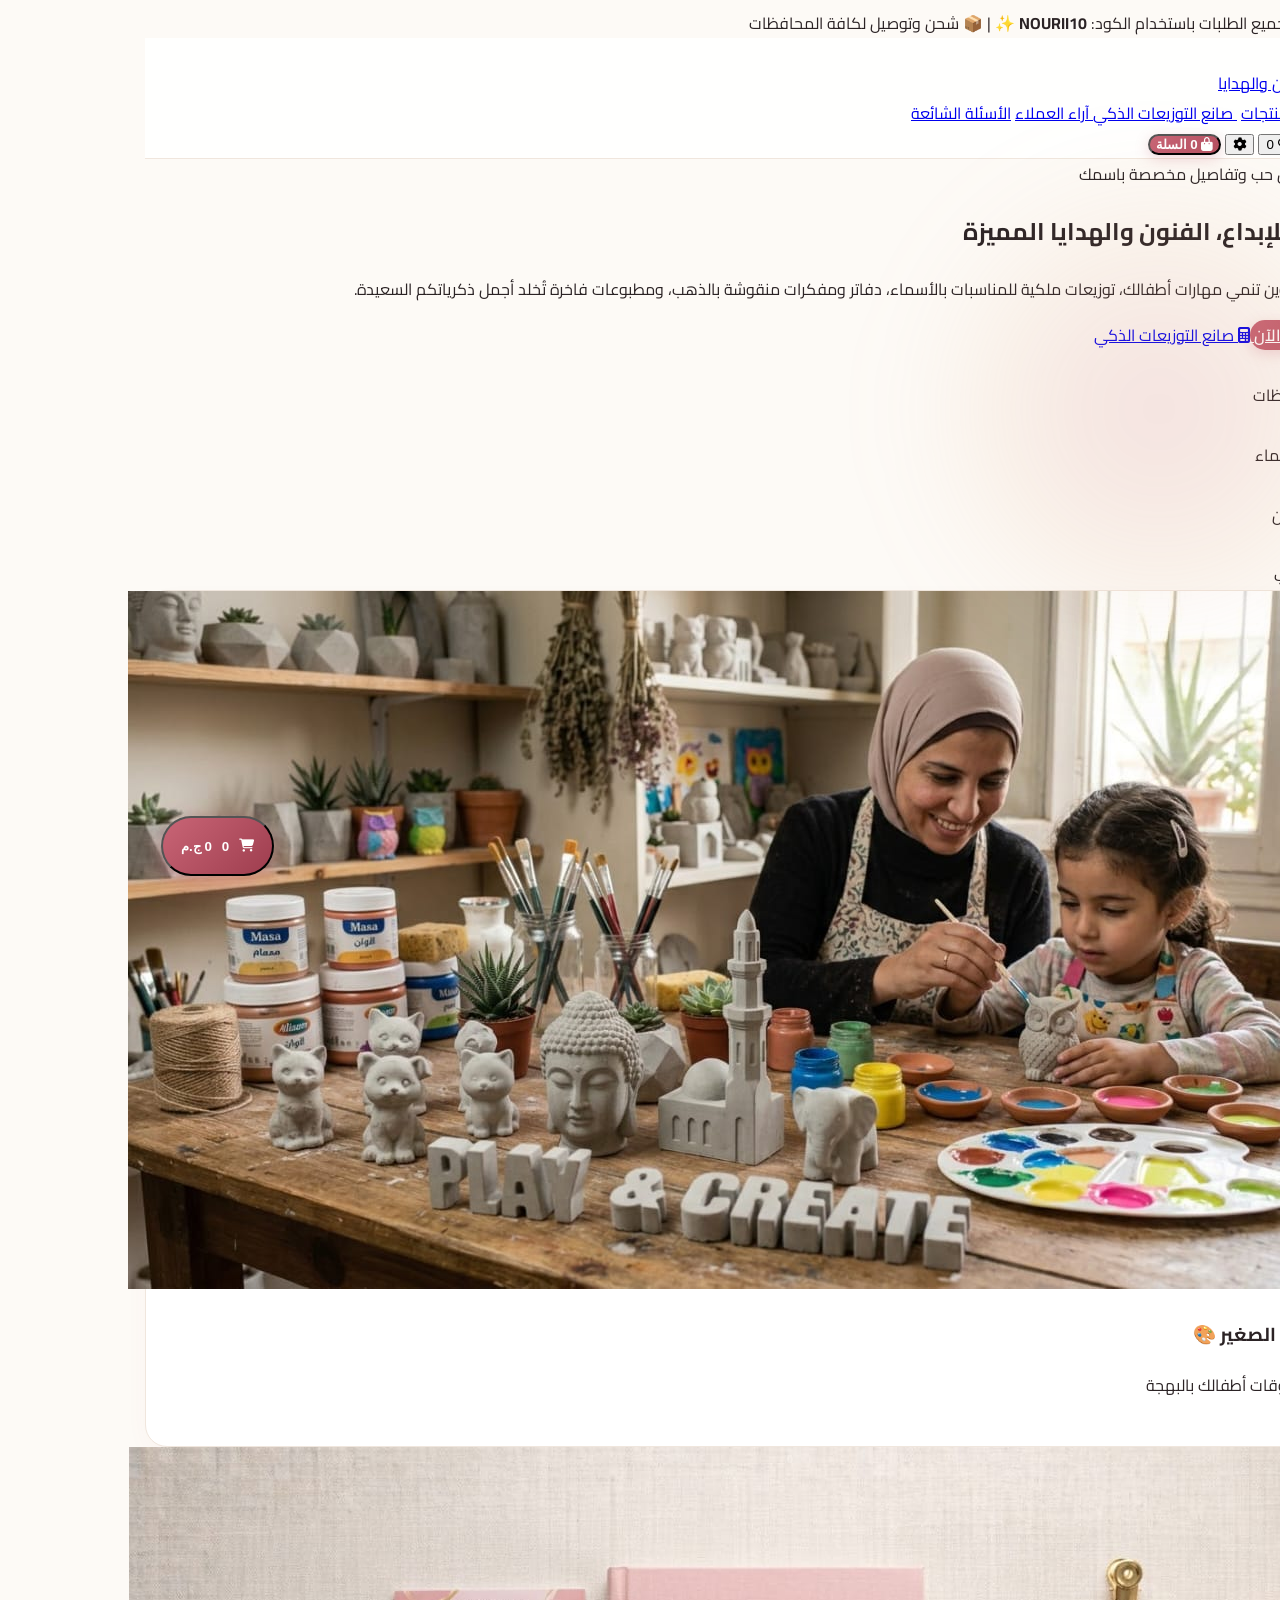
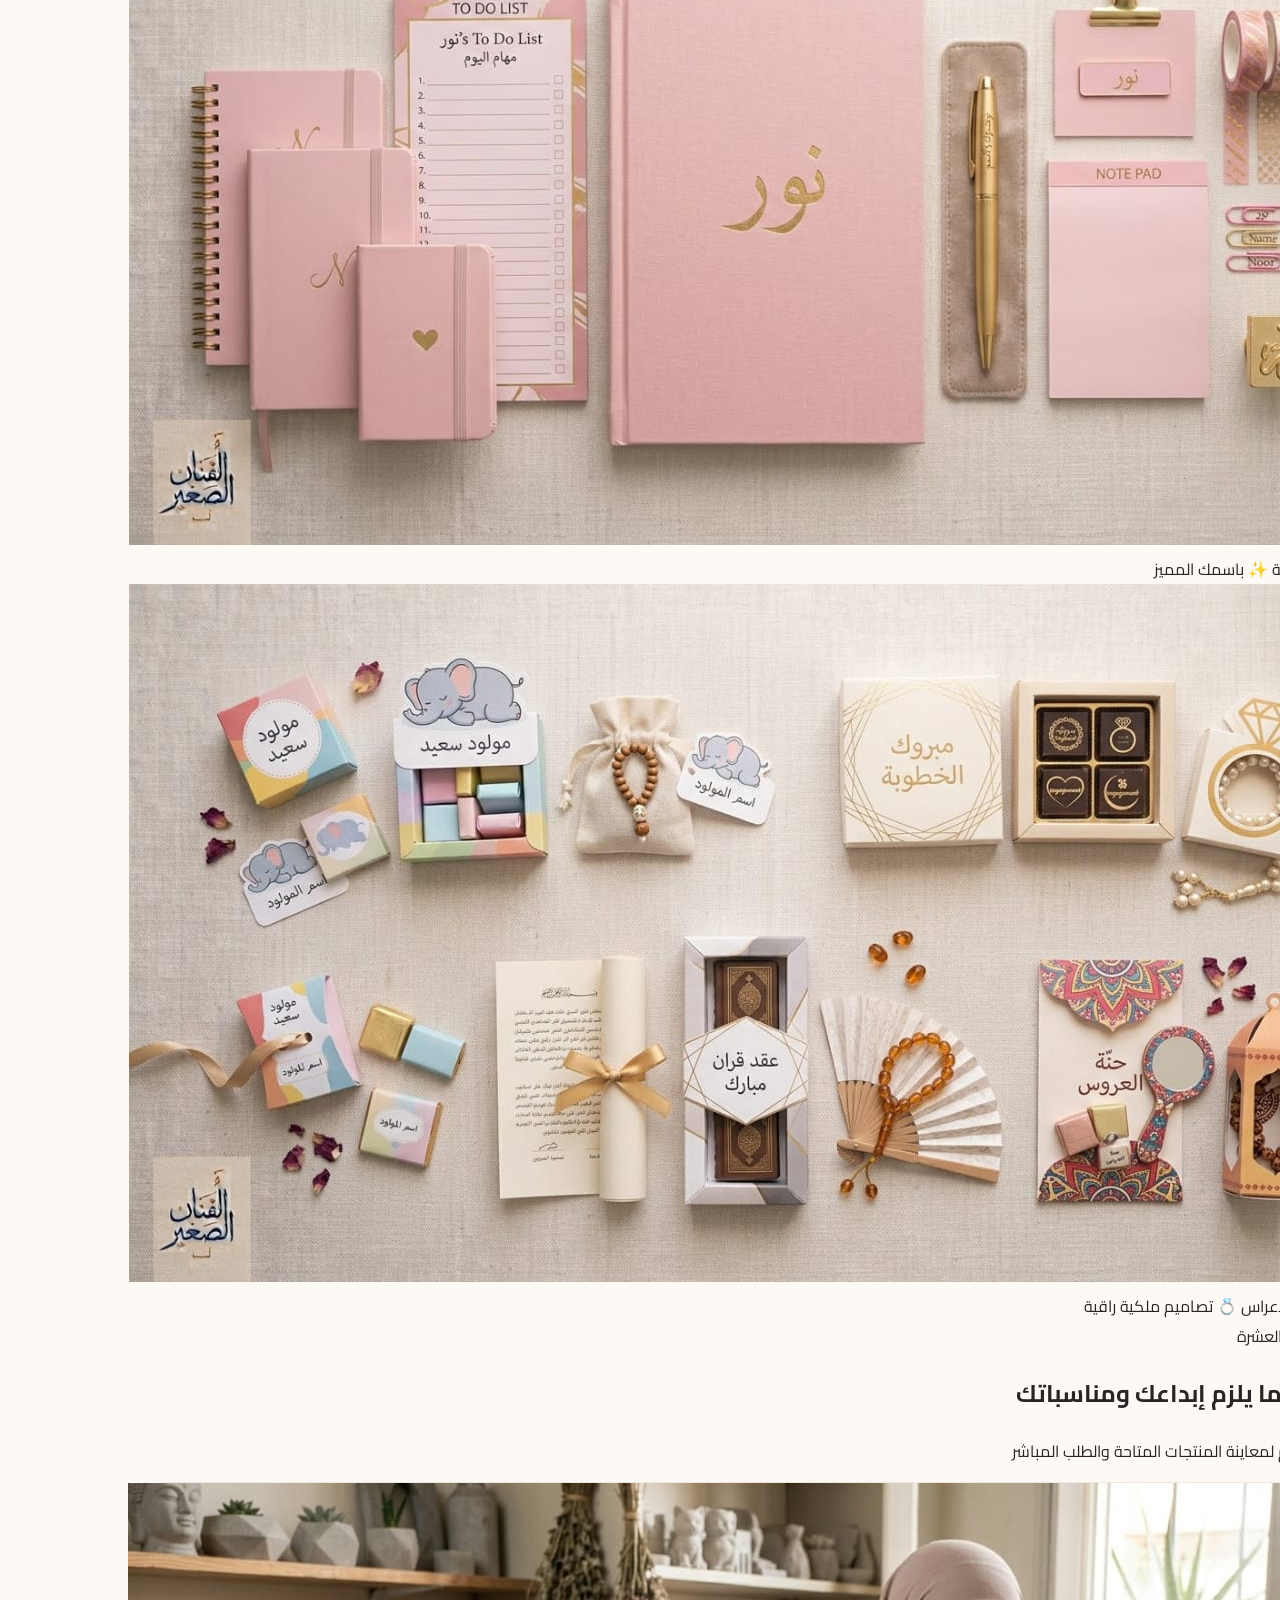
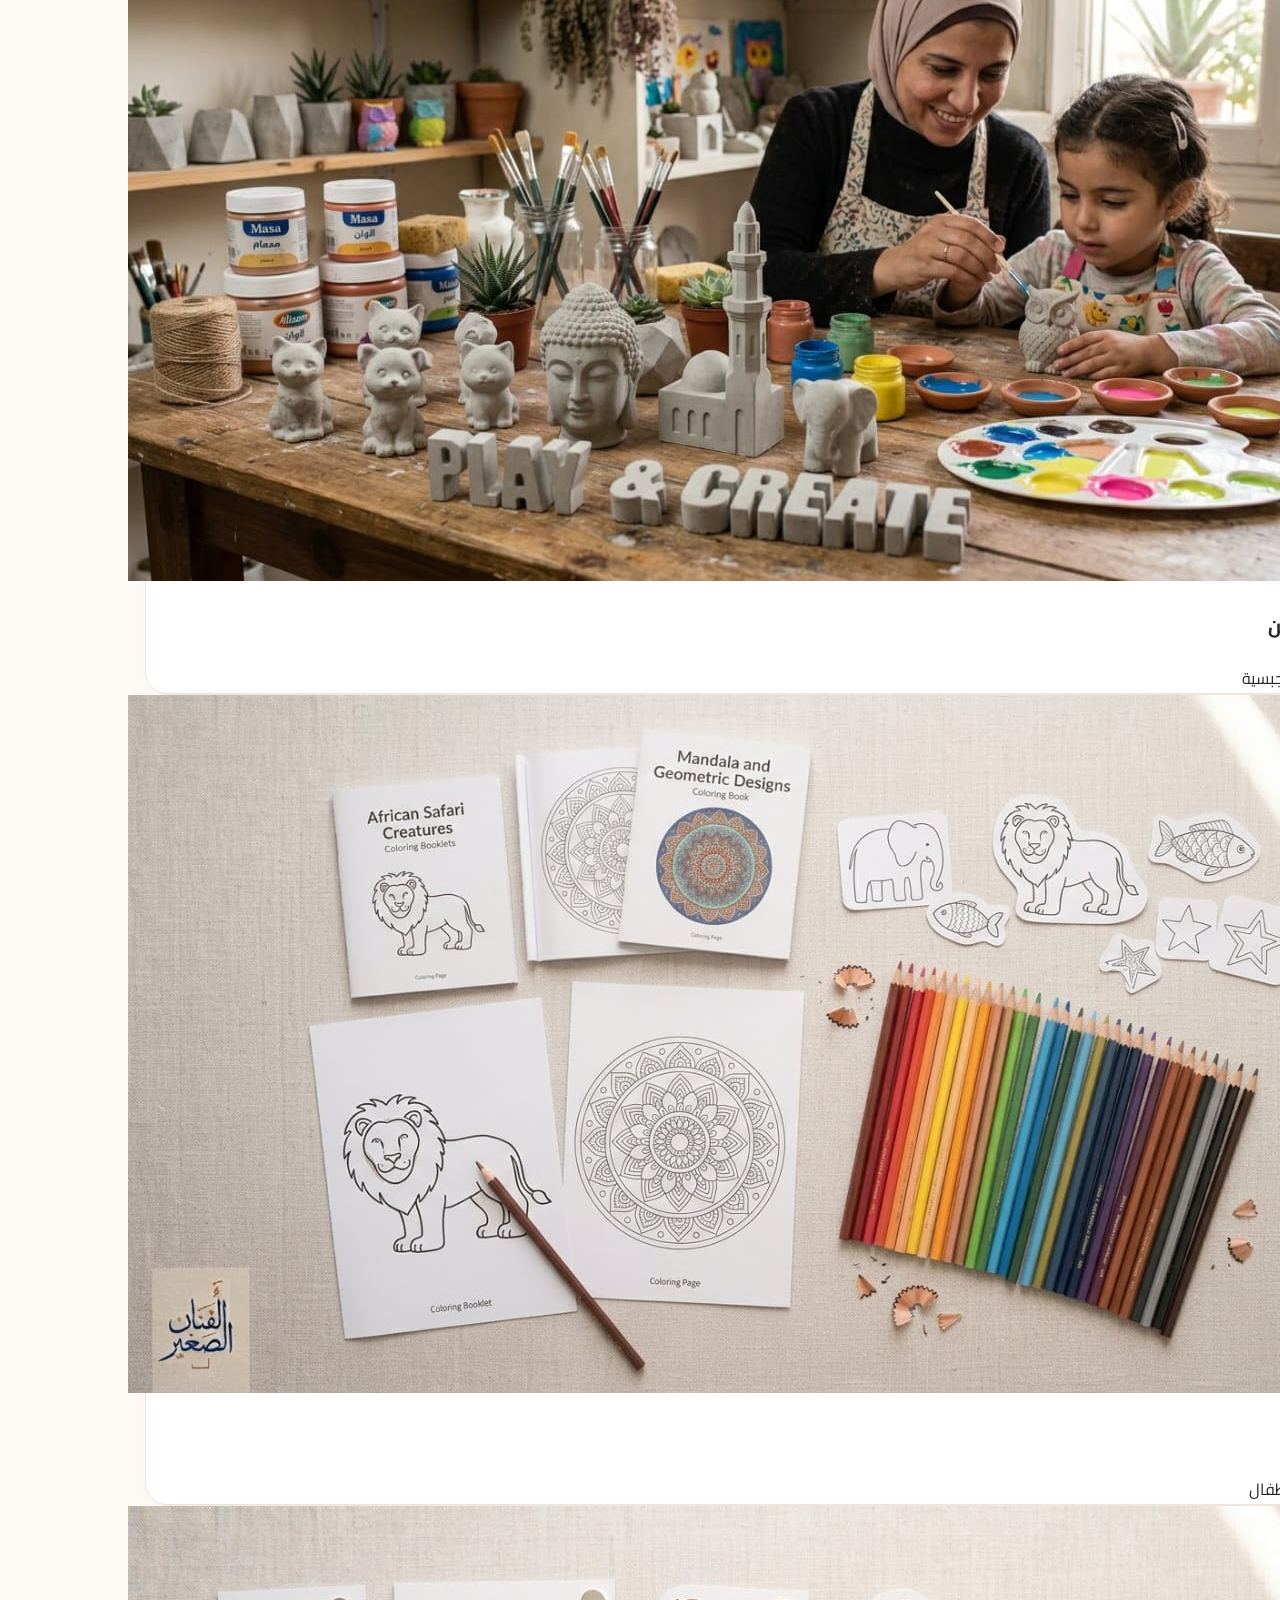
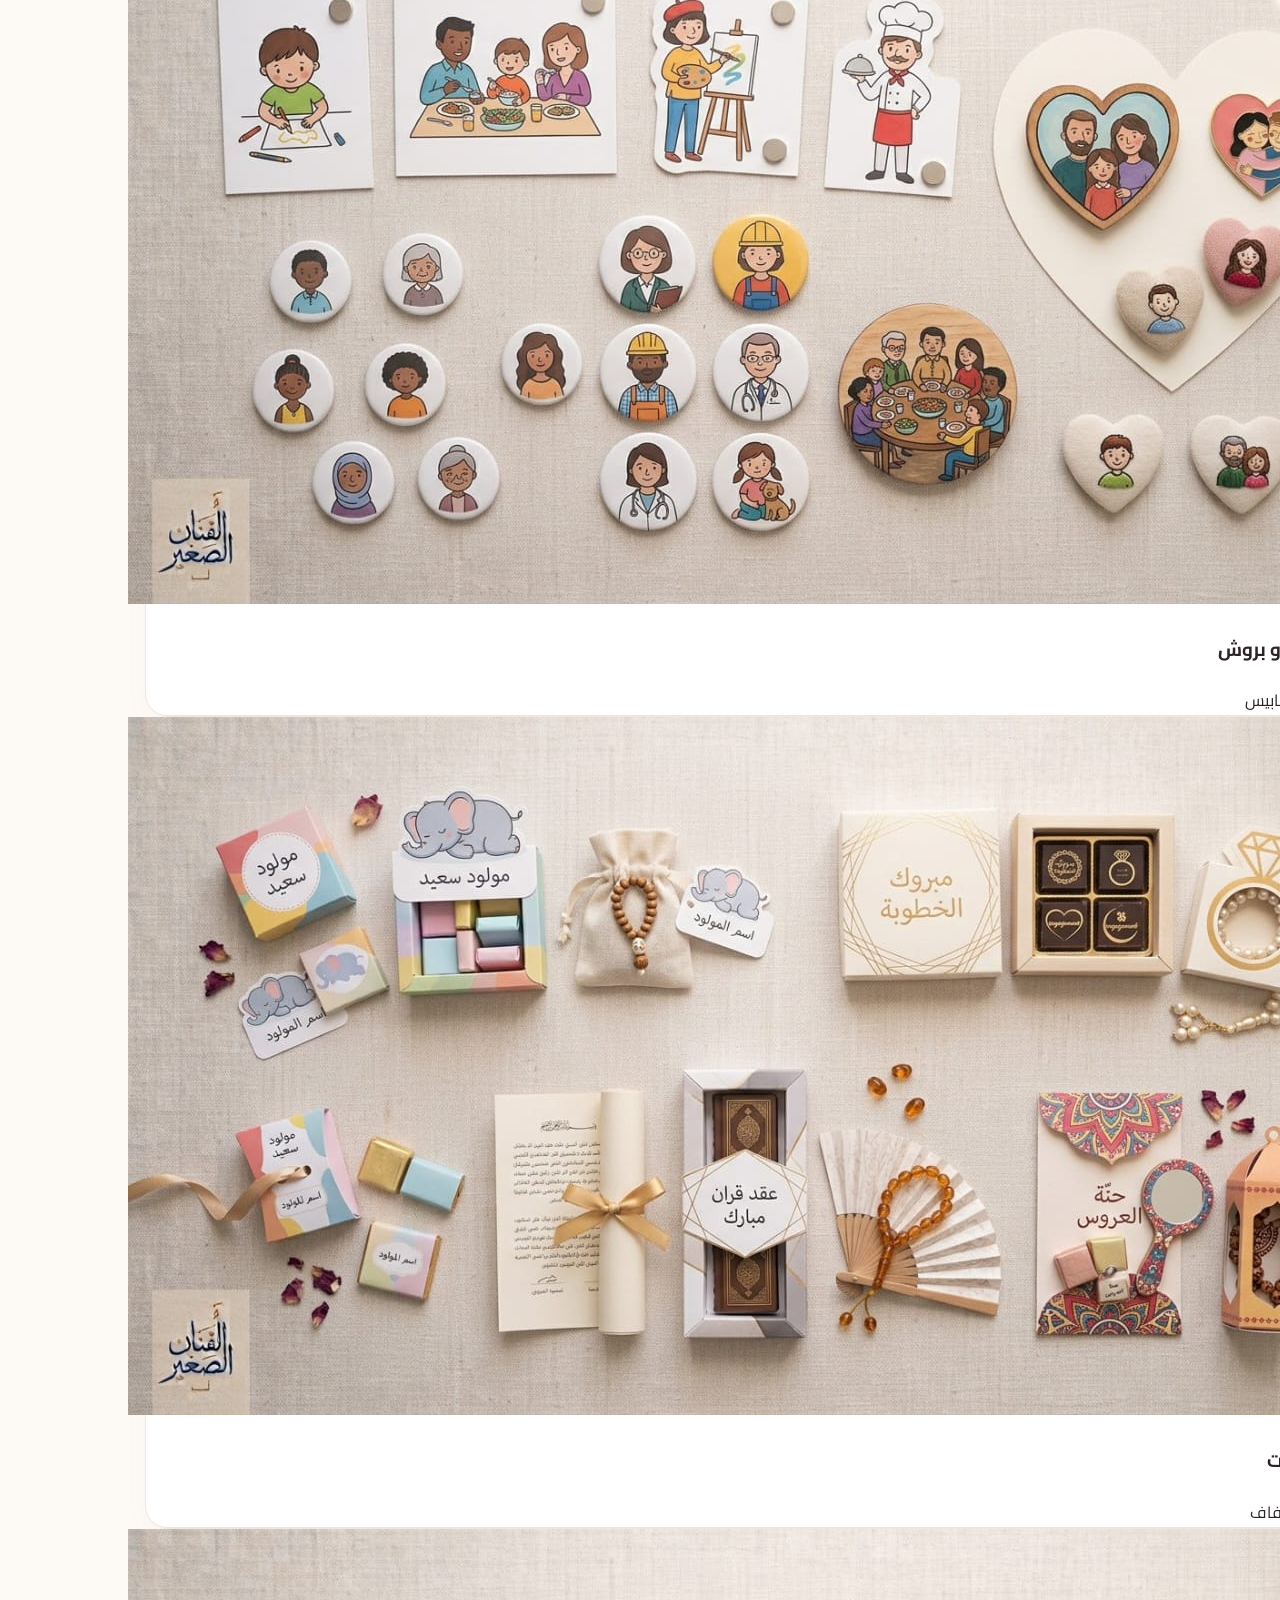
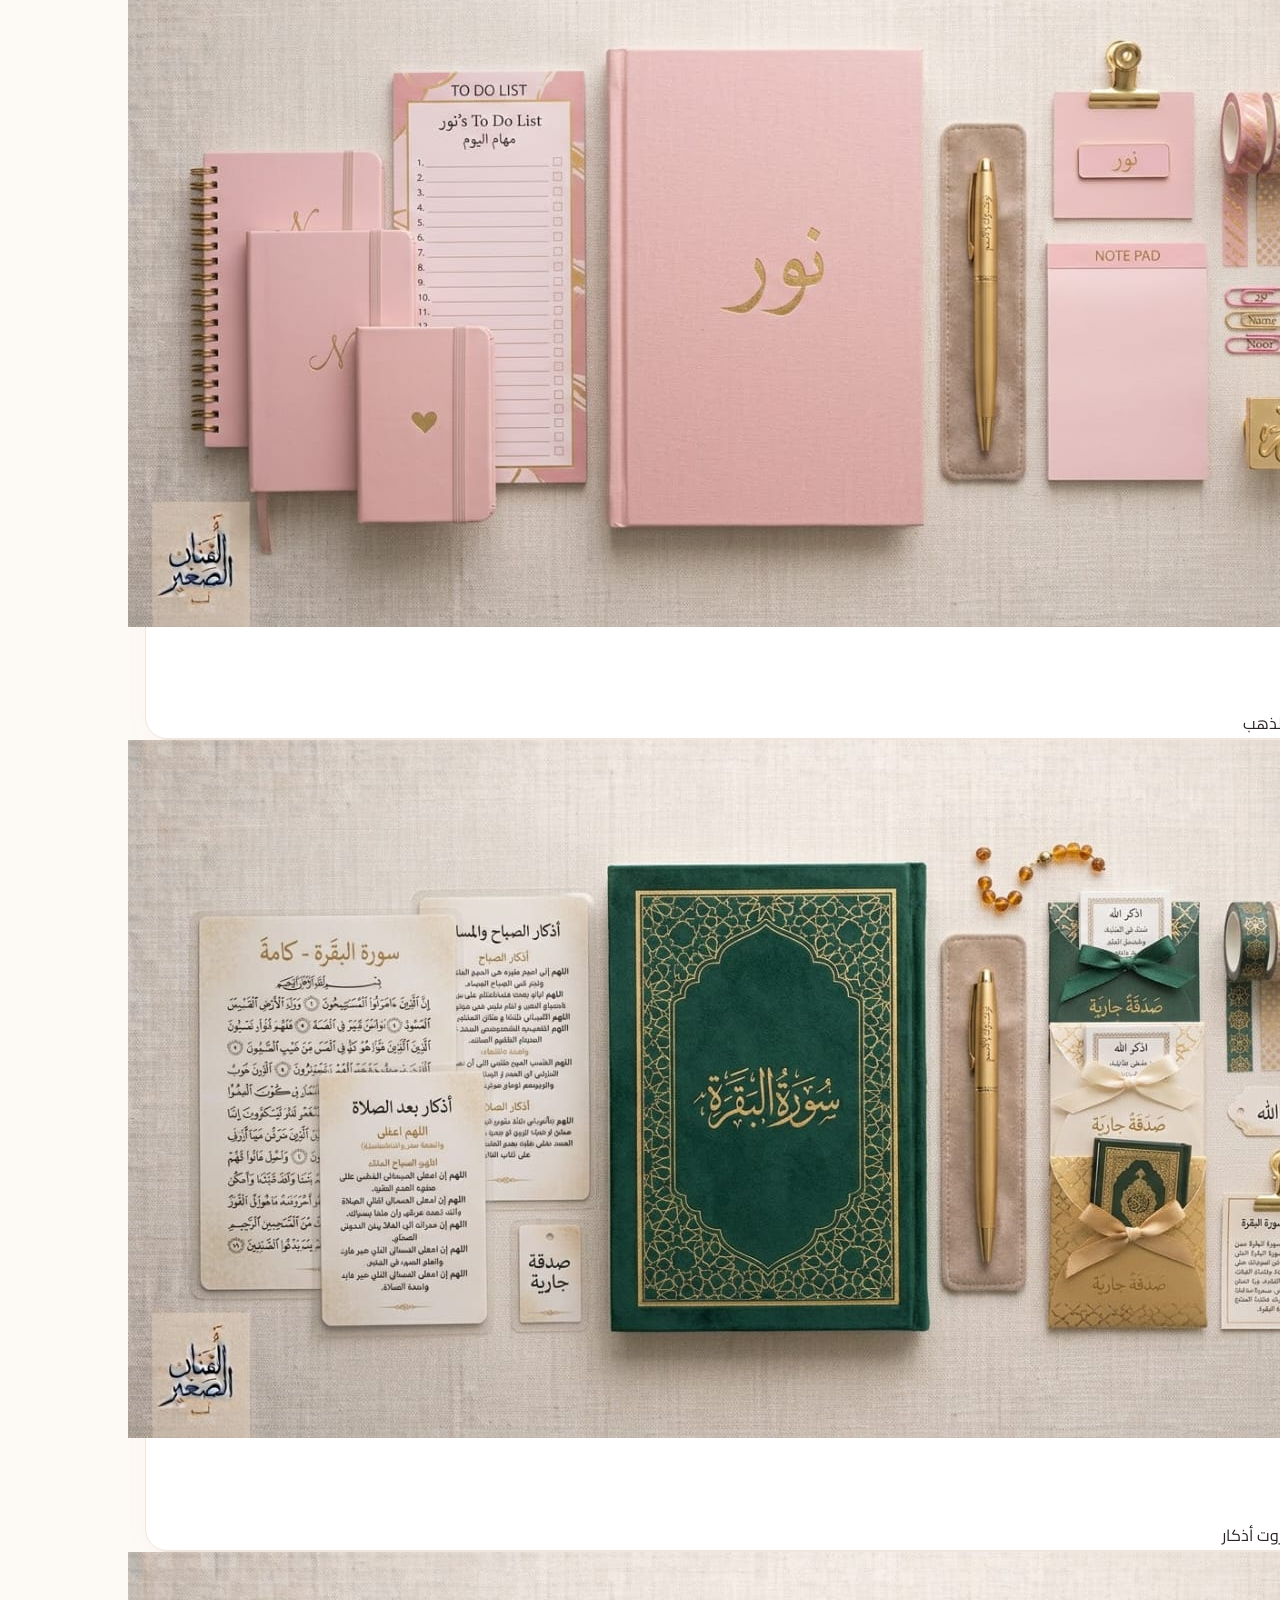
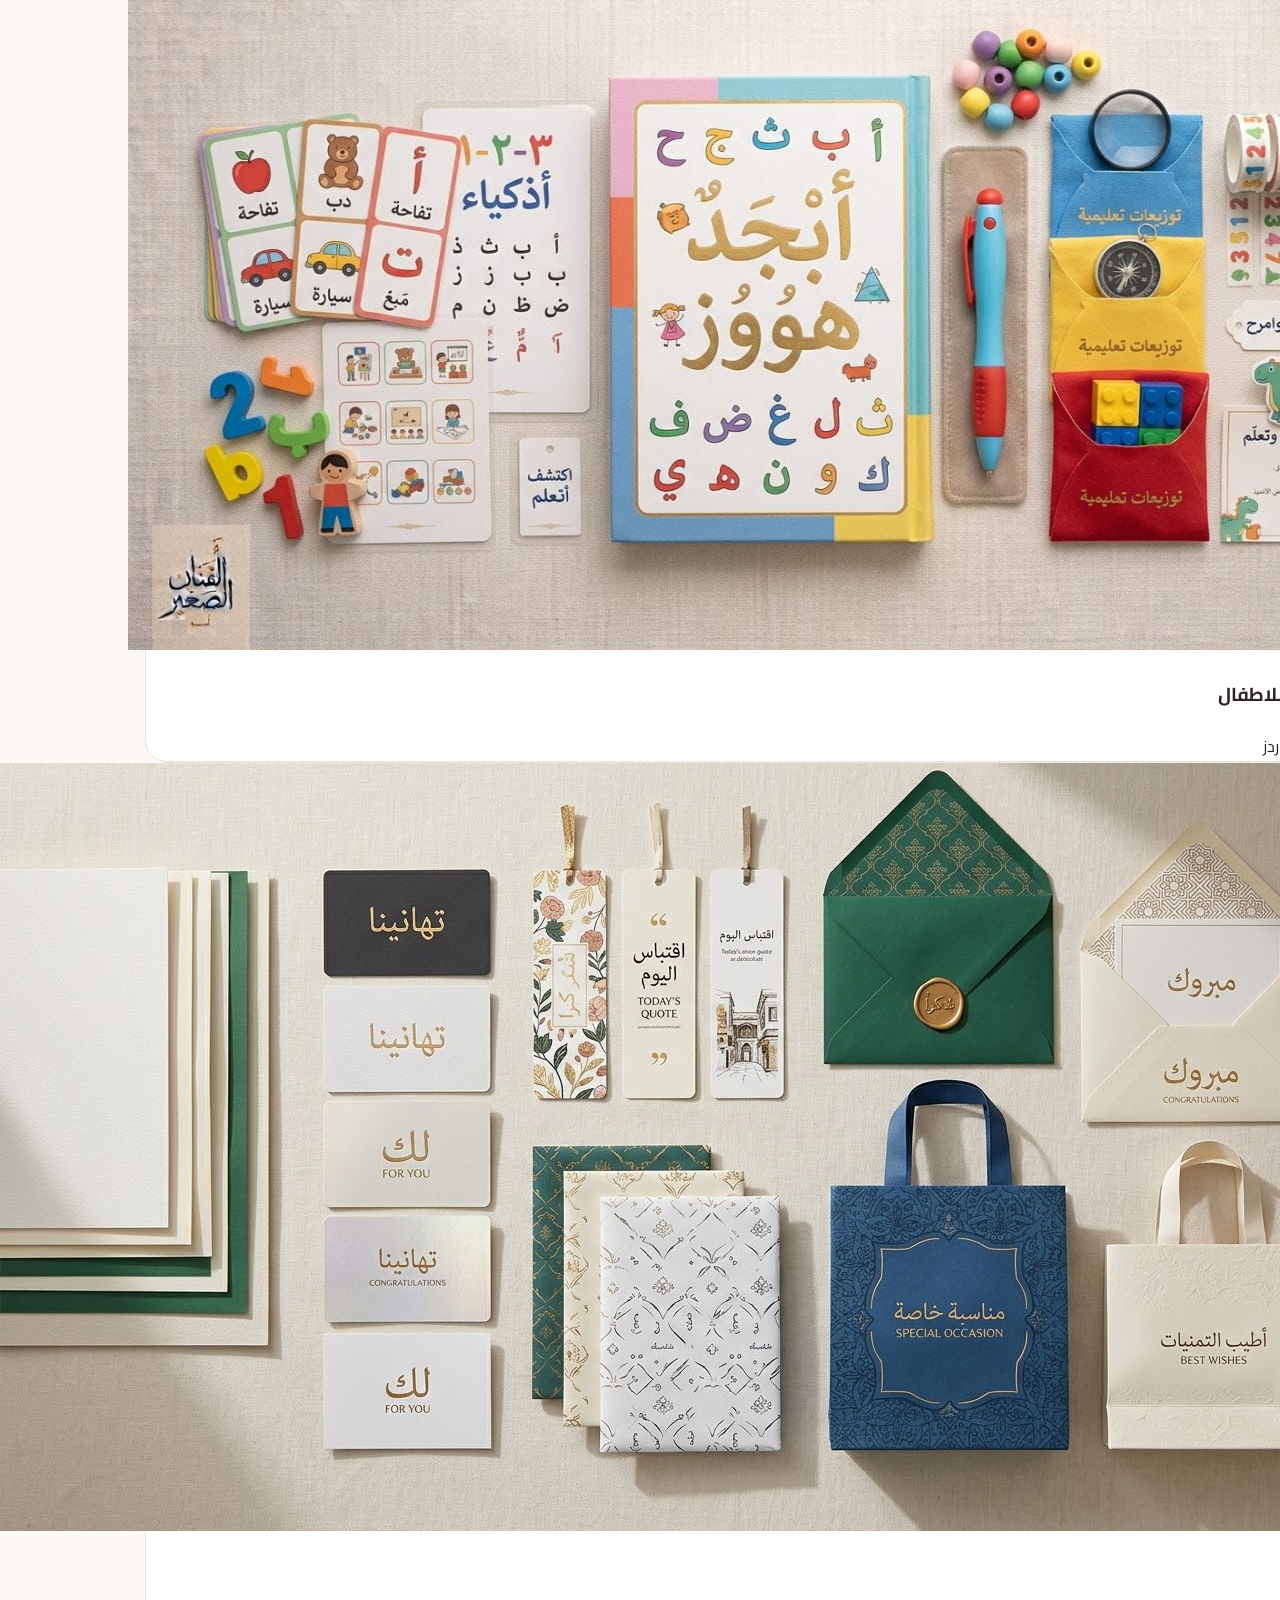
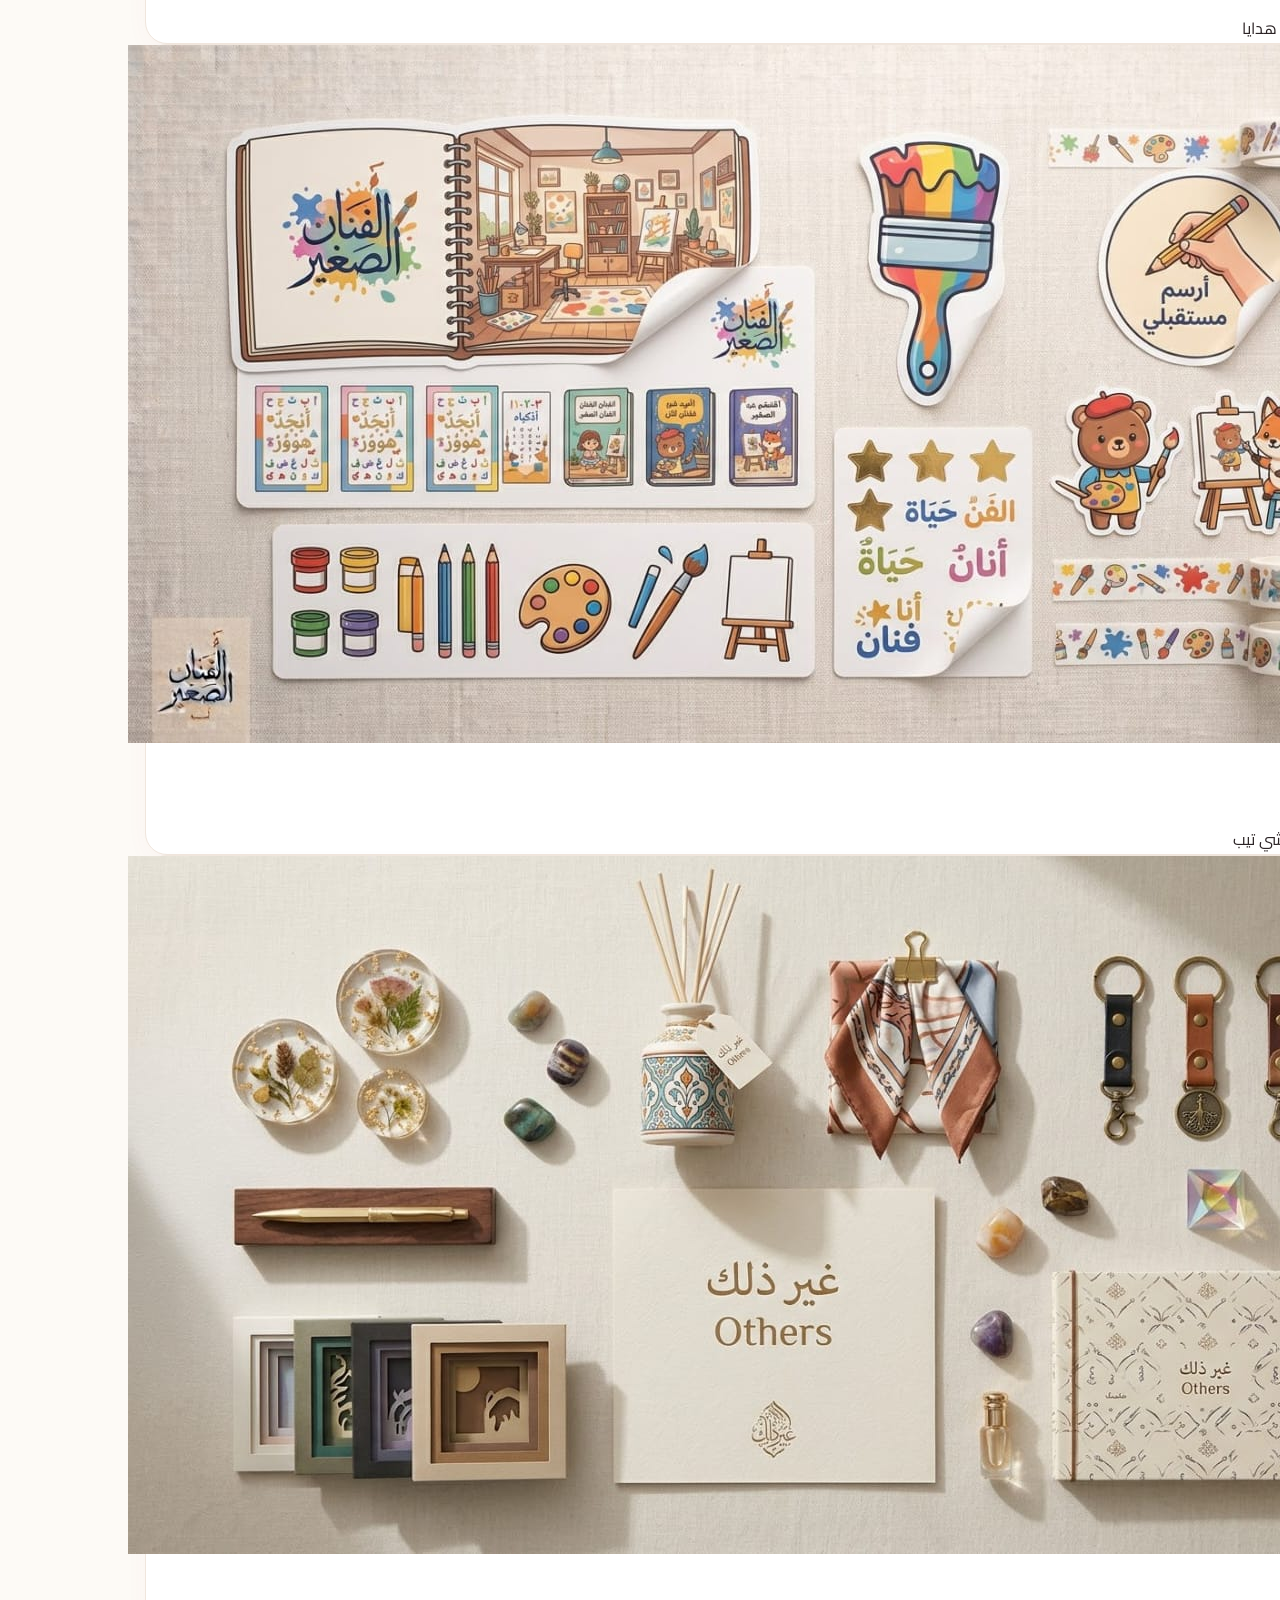
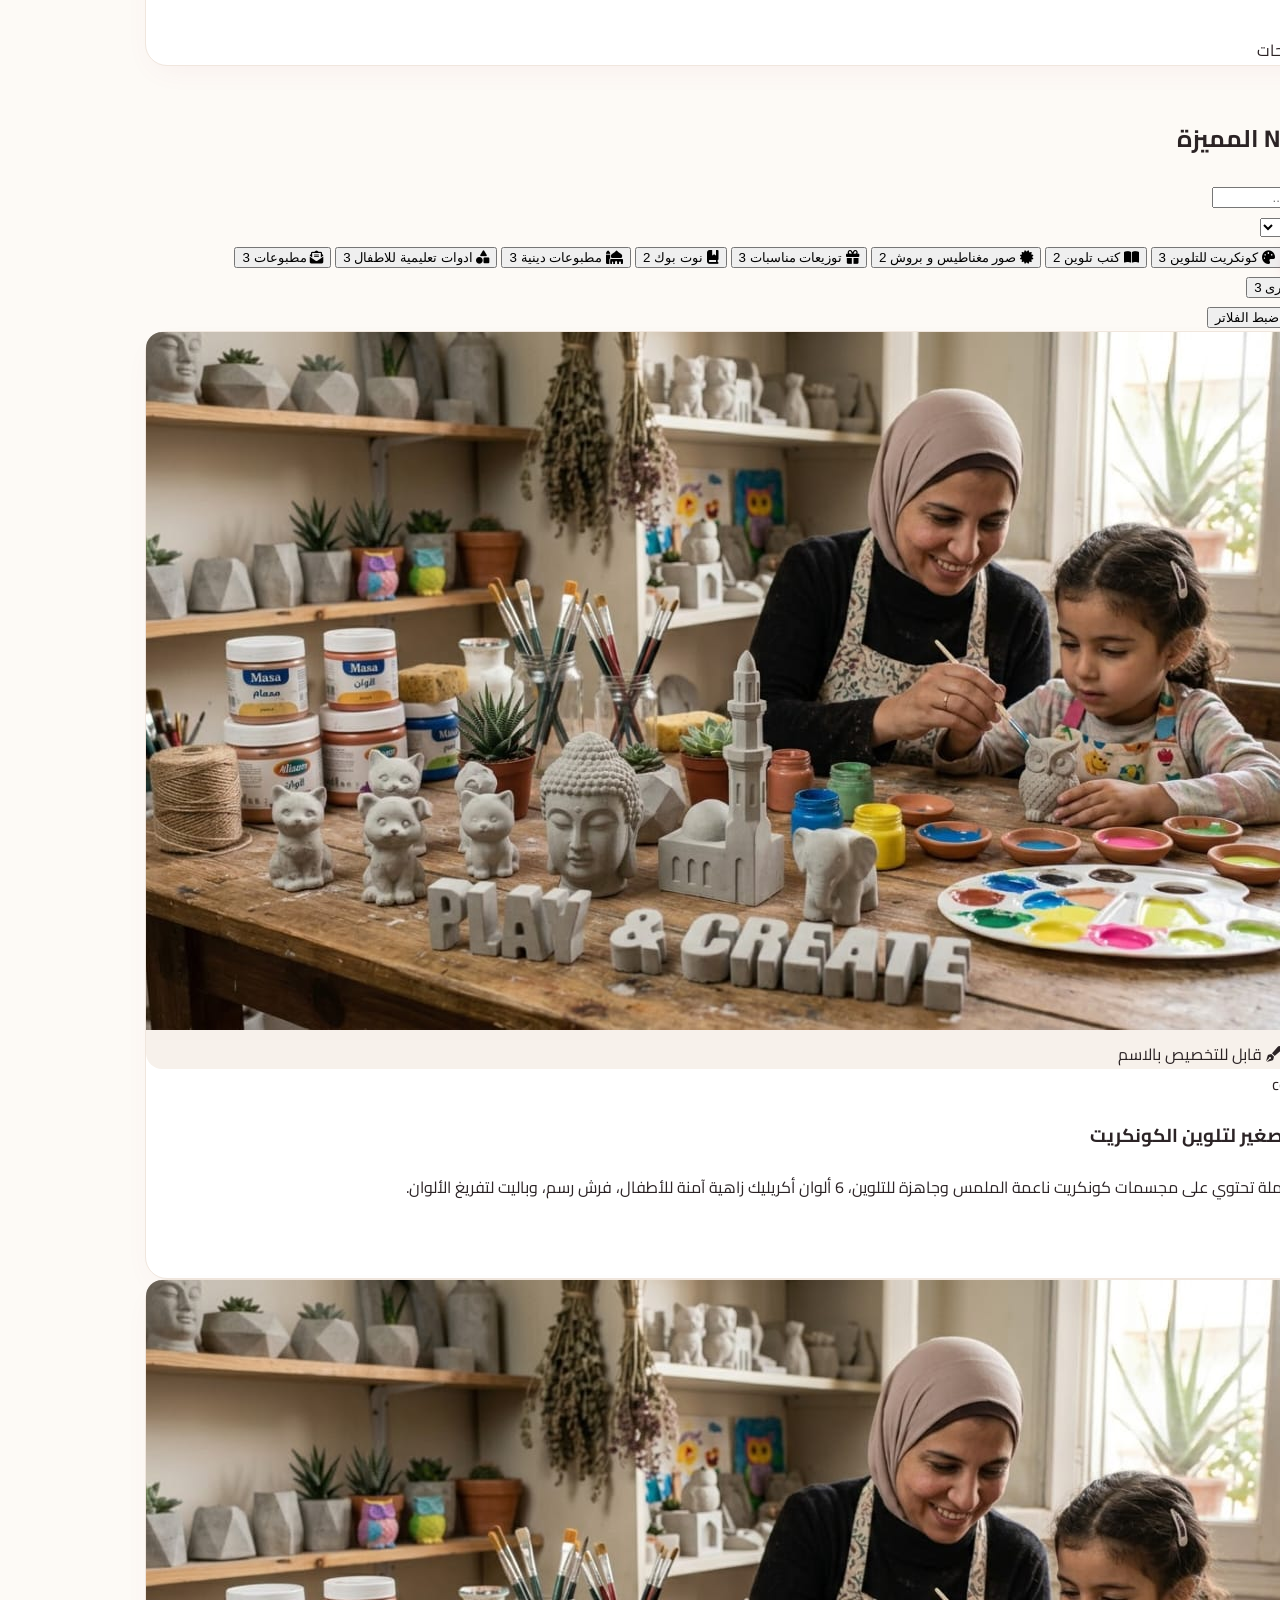
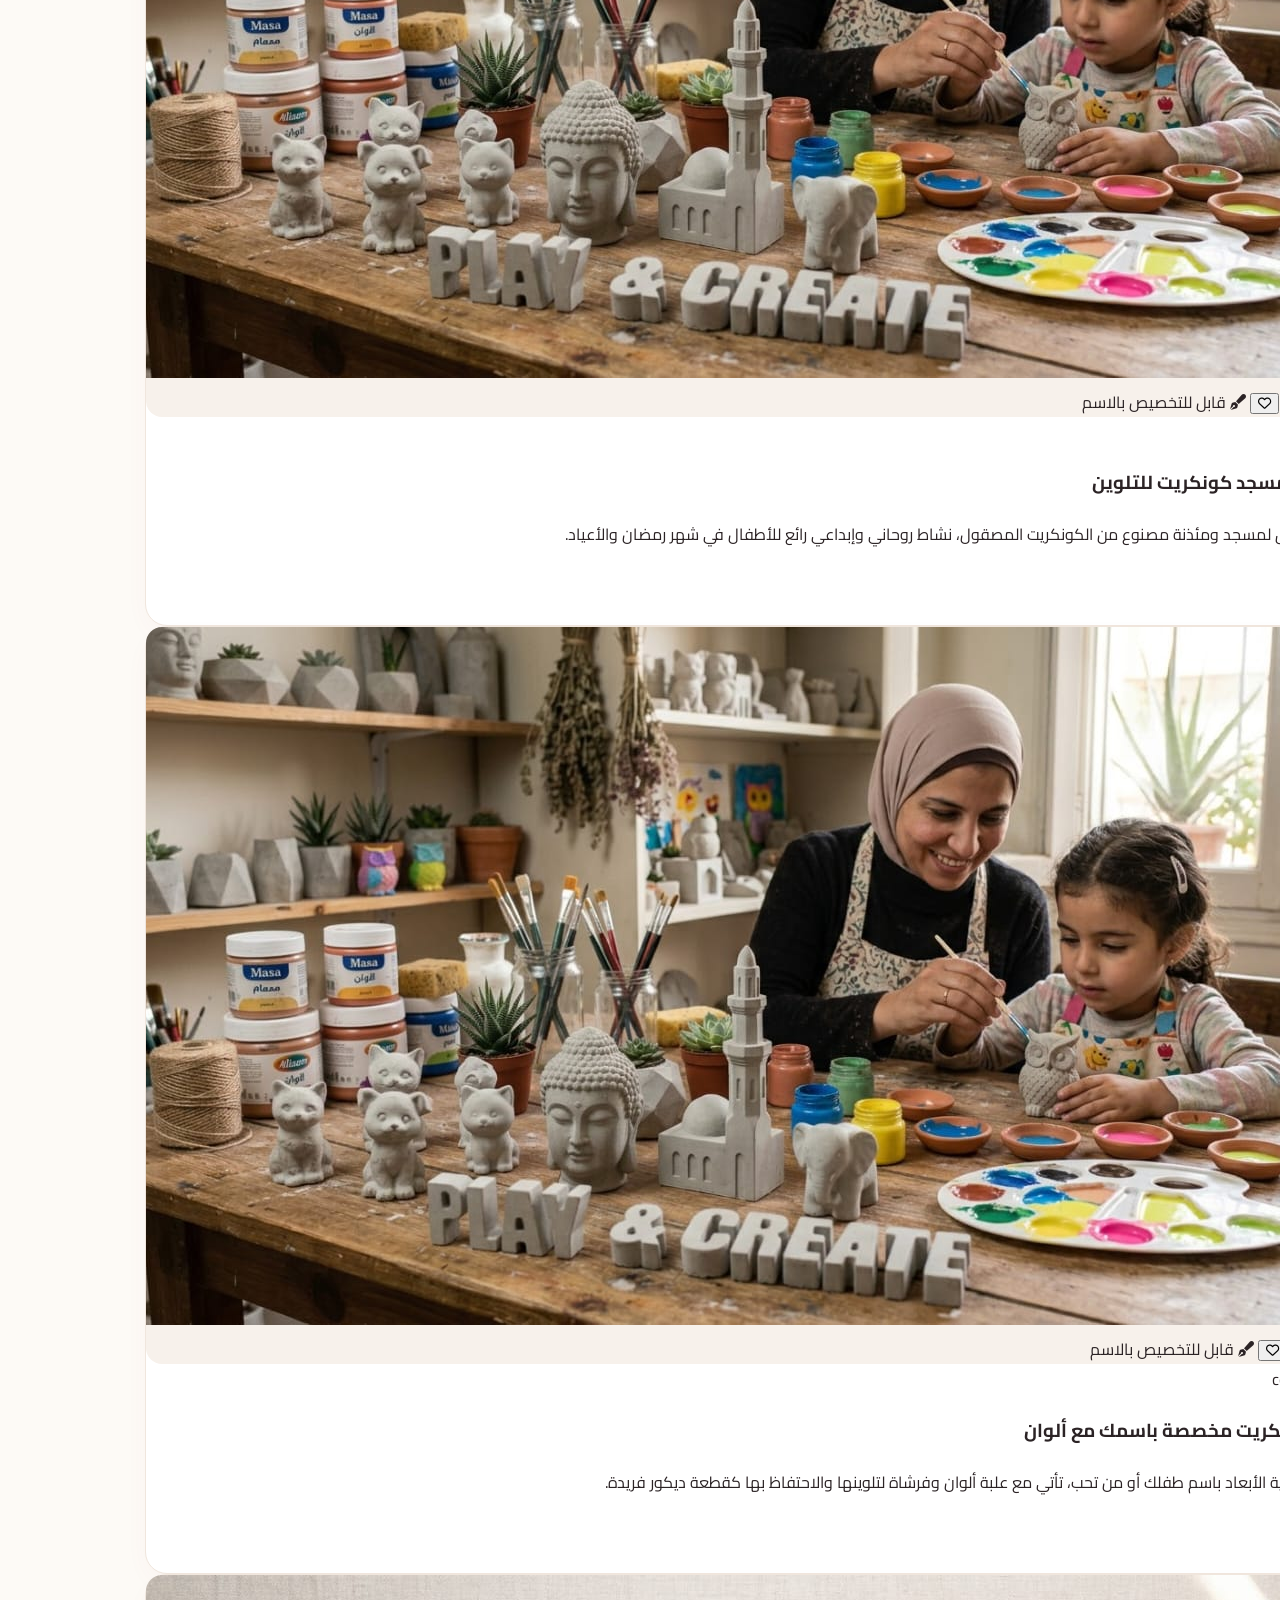
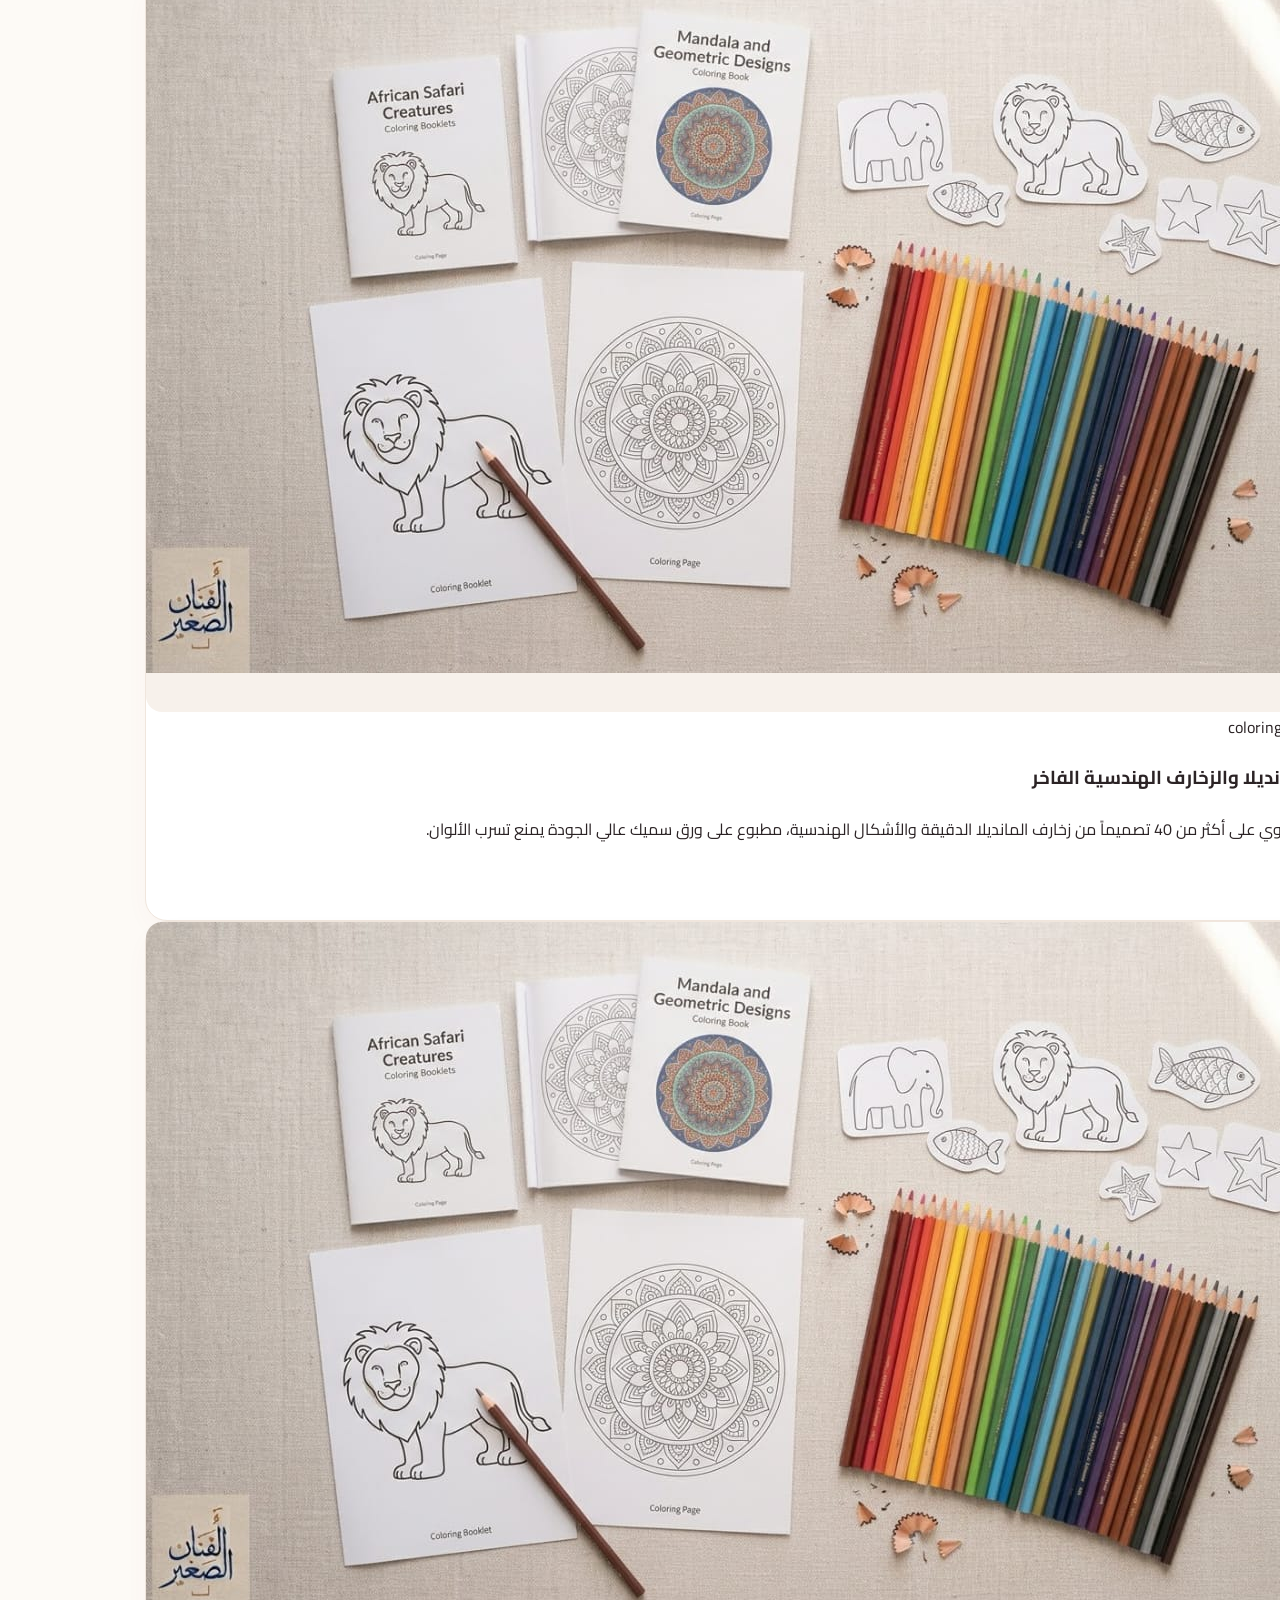
==== index.html @ 1d7c9436 "feat: complete Nourii online store" ====
<!DOCTYPE html>
<html lang="ar" dir="rtl">
<head>
  <meta charset="UTF-8">
  <meta name="viewport" content="width=device-width, initial-scale=1.0">
  <title>Nourii | متجر نوري للمنتجات اليدوية والتوزيعات والكونكريت</title>
  
  <!-- Meta SEO -->
  <meta name="description" content="متجر Nourii (نوري) - وجهتكم الأولى للأعمال الفنية اليدوية، كونكريت للتلوين، كتب تلوين، توزيعات مناسبات، نوت بوك، ومطبوعات تعليمية ودينية فاخرة.">
  <meta name="keywords" content="Nourii, نوري, كونكريت للتلوين, كتب تلوين, توزيعات مناسبات, نوت بوك, مطبوعات دينية, ادوات تعليمية للاطفال, استيكرز, هاند ميد">

  <!-- Tailwind CSS CDN -->
  <script src="https://cdn.tailwindcss.com"></script>
  <script>
    tailwind.config = {
      darkMode: ['class', '[data-theme="dark"]'],
      theme: {
        extend: {
          colors: {
            brand: {
              50: '#fdf3f4',
              100: '#fbe7ea',
              200: '#f6d3d8',
              300: '#eeb2bc',
              400: '#e18796',
              500: '#c96576',
              600: '#b44f60',
              700: '#973c4c',
              800: '#7f3542',
              900: '#6d303b',
            },
            sand: {
              50: '#faf7f3',
              100: '#f5efe6',
              200: '#ebdece',
              300: '#dec7b0',
              400: '#cfa88e',
              500: '#b8896d',
            }
          }
        }
      }
    }
  </script>

  <!-- Font Awesome 6 -->
  <link rel="stylesheet" href="https://cdnjs.cloudflare.com/ajax/libs/font-awesome/6.5.1/css/all.min.css">

  <!-- Custom CSS -->
  <link rel="stylesheet" href="styles.css">
</head>
<body class="bg-[#fdfaf6] dark:bg-[#181516] text-[#2b2325] dark:text-[#f7f2f3] transition-colors duration-300">

  <!-- ================= TOP NOTIFICATION BAR ================= -->
  <div class="bg-gradient-to-r from-pink-600 via-rose-500 to-amber-600 text-white text-xs py-2 px-4 text-center font-medium flex items-center justify-center gap-3">
    <span>✨ خصم 10% على جميع الطلبات باستخدام الكود: <strong class="bg-white/20 px-2 py-0.5 rounded tracking-wider">NOURII10</strong> ✨</span>
    <span class="hidden md:inline">|</span>
    <span class="hidden md:inline">📦 شحن وتوصيل لكافة المحافظات</span>
  </div>

  <!-- ================= NAVIGATION HEADER ================= -->
  <header class="sticky top-0 z-40 glass-header">
    <div class="max-w-7xl mx-auto px-4 sm:px-6 lg:px-8 h-20 flex items-center justify-between gap-4">
      
      <!-- Brand Logo -->
      <a href="#" class="flex items-center gap-3 group">
        <div class="w-12 h-12 rounded-2xl bg-gradient-to-tr from-brand-600 to-amber-500 flex items-center justify-center text-white shadow-md shadow-brand-500/20 group-hover:scale-105 transition-transform">
          <span class="font-black text-2xl tracking-tighter">N</span>
        </div>
        <div>
          <span class="text-2xl font-black tracking-tight text-brand-600 dark:text-brand-400 block leading-tight font-serif">Nourii</span>
          <span class="text-[11px] font-bold text-stone-500 dark:text-stone-400 block tracking-wider">نوري • للفنون والهدايا</span>
        </div>
      </a>

      <!-- Desktop Nav Links -->
      <nav class="hidden lg:flex items-center gap-7 text-sm font-bold text-stone-700 dark:text-stone-300">
        <a href="#hero" class="hover:text-brand-600 dark:hover:text-brand-400 transition-colors">الرئيسية</a>
        <a href="#categories-showcase" class="hover:text-brand-600 dark:hover:text-brand-400 transition-colors">الأقسام</a>
        <a href="#catalog-section" class="hover:text-brand-600 dark:hover:text-brand-400 transition-colors">المنتجات</a>
        <a href="#giveaways-estimator" class="hover:text-brand-600 dark:hover:text-brand-400 transition-colors flex items-center gap-1 text-amber-600 dark:text-amber-400">
          <i class="fa-solid fa-sparkles text-xs"></i>
          <span>صانع التوزيعات الذكي</span>
        </a>
        <a href="#reviews-section" class="hover:text-brand-600 dark:hover:text-brand-400 transition-colors">آراء العملاء</a>
        <a href="#faqs-section" class="hover:text-brand-600 dark:hover:text-brand-400 transition-colors">الأسئلة الشائعة</a>
      </nav>

      <!-- Action Buttons -->
      <div class="flex items-center gap-2 sm:gap-3">
        <!-- Language Switcher -->
        <button onclick="toggleLanguage()" class="p-2 sm:px-3 sm:py-2 rounded-xl border border-stone-200 dark:border-stone-700 hover:bg-stone-100 dark:hover:bg-stone-800 text-xs font-bold transition-all flex items-center gap-1.5" title="تبديل اللغة">
          <i class="fa-solid fa-globe text-stone-500"></i>
          <span id="lang-toggle-text" class="hidden sm:inline">English</span>
        </button>

        <!-- Theme Toggle -->
        <button onclick="toggleTheme()" class="w-10 h-10 rounded-xl border border-stone-200 dark:border-stone-700 hover:bg-stone-100 dark:hover:bg-stone-800 flex items-center justify-center transition-all" title="تغيير المظهر">
          <i id="theme-toggle-icon" class="fa-solid fa-moon text-stone-600 dark:text-stone-300"></i>
        </button>

        <!-- Wishlist Button -->
        <button onclick="toggleFavoritesView()" class="relative w-10 h-10 rounded-xl border border-stone-200 dark:border-stone-700 hover:bg-stone-100 dark:hover:bg-stone-800 flex items-center justify-center transition-all text-stone-600 dark:text-stone-300" title="المفضلة">
          <i class="fa-regular fa-heart"></i>
          <span id="fav-count-badge" class="absolute -top-1.5 -right-1.5 bg-red-500 text-white text-[10px] font-bold w-5 h-5 rounded-full flex items-center justify-center hidden">0</span>
        </button>

        <!-- Store Settings (Edit WhatsApp number etc.) -->
        <button onclick="openSettingsModal()" class="w-10 h-10 rounded-xl border border-stone-200 dark:border-stone-700 hover:bg-stone-100 dark:hover:bg-stone-800 flex items-center justify-center transition-all text-stone-500 hover:text-stone-800 dark:hover:text-stone-200" title="إعدادات المتجر ورقم الواتساب">
          <i class="fa-solid fa-gear"></i>
        </button>

        <!-- Cart Button -->
        <button id="nav-cart-btn" onclick="toggleCartDrawer()" class="btn-primary h-10 px-4 flex items-center gap-2.5 text-xs">
          <i class="fa-solid fa-bag-shopping"></i>
          <span class="cart-badge-count font-bold bg-white text-brand-600 rounded-full w-5 h-5 flex items-center justify-center text-[11px]">0</span>
          <span class="hidden md:inline">السلة</span>
        </button>
      </div>

    </div>
  </header>

  <!-- ================= HERO SECTION ================= -->
  <section id="hero" class="relative overflow-hidden pt-12 pb-20 lg:pt-20 lg:pb-28">
    <div class="hero-glow top-0 right-1/4"></div>
    <div class="max-w-7xl mx-auto px-4 sm:px-6 lg:px-8 relative z-10">
      <div class="grid grid-cols-1 lg:grid-cols-12 gap-12 items-center">
        
        <!-- Text Column -->
        <div class="lg:col-span-7 text-center lg:text-start">
          <div class="inline-flex items-center gap-2 bg-pink-100 dark:bg-stone-800/80 text-brand-600 dark:text-brand-300 px-4 py-1.5 rounded-full text-xs font-bold mb-6 border border-pink-200 dark:border-stone-700">
            <i class="fa-solid fa-wand-magic-sparkles text-amber-500"></i>
            <span>صناعة يدوية بكل حب وتفاصيل مخصصة باسمك</span>
          </div>

          <h1 class="text-4xl sm:text-5xl lg:text-6xl font-black tracking-tight leading-[1.2] mb-6">
            عالم <span class="text-transparent bg-clip-text bg-gradient-to-r from-brand-600 via-rose-500 to-amber-600">Nourii</span> للإبداع، الفنون والهدايا المميزة
          </h1>

          <p class="text-base sm:text-lg text-stone-600 dark:text-stone-300 leading-relaxed mb-8 max-w-2xl mx-auto lg:mx-0">
            أطقم كونكريت للتلوين تنمي مهارات أطفالك، توزيعات ملكية للمناسبات بالأسماء، دفاتر ومفكرات منقوشة بالذهب، ومطبوعات فاخرة تُخلد أجمل ذكرياتكم السعيدة.
          </p>

          <!-- Action Buttons -->
          <div class="flex flex-wrap items-center justify-center lg:justify-start gap-4 mb-10">
            <a href="#catalog-section" class="btn-primary px-8 py-3.5 text-sm flex items-center gap-2 shadow-lg">
              <i class="fa-solid fa-store"></i>
              <span>تصفح المنتجات الآن</span>
            </a>
            <a href="#giveaways-estimator" class="px-7 py-3.5 rounded-full border border-stone-300 dark:border-stone-700 bg-white dark:bg-stone-800 hover:bg-stone-50 dark:hover:bg-stone-700 text-sm font-bold flex items-center gap-2 transition-all shadow-sm">
              <i class="fa-solid fa-calculator text-amber-500"></i>
              <span>صانع التوزيعات الذكي</span>
            </a>
          </div>

          <!-- Feature Bullets -->
          <div class="grid grid-cols-2 sm:grid-cols-4 gap-4 pt-6 border-t border-stone-200 dark:border-stone-800/80">
            <div class="flex items-center gap-2.5">
              <div class="w-8 h-8 rounded-lg bg-pink-100 dark:bg-stone-800 text-brand-600 flex items-center justify-center text-xs">
                <i class="fa-solid fa-truck-fast"></i>
              </div>
              <span class="text-xs font-bold">شحن لجميع المحافظات</span>
            </div>
            <div class="flex items-center gap-2.5">
              <div class="w-8 h-8 rounded-lg bg-pink-100 dark:bg-stone-800 text-brand-600 flex items-center justify-center text-xs">
                <i class="fa-solid fa-pen-nib"></i>
              </div>
              <span class="text-xs font-bold">تخصيص كامل بالأسماء</span>
            </div>
            <div class="flex items-center gap-2.5">
              <div class="w-8 h-8 rounded-lg bg-pink-100 dark:bg-stone-800 text-brand-600 flex items-center justify-center text-xs">
                <i class="fa-solid fa-heart"></i>
              </div>
              <span class="text-xs font-bold">شغل هاند ميد متقن</span>
            </div>
            <div class="flex items-center gap-2.5">
              <div class="w-8 h-8 rounded-lg bg-pink-100 dark:bg-stone-800 text-brand-600 flex items-center justify-center text-xs">
                <i class="fa-brands fa-whatsapp text-emerald-600"></i>
              </div>
              <span class="text-xs font-bold">طلب سهل بالواتساب</span>
            </div>
          </div>
        </div>

        <!-- Visual Mosaic Column -->
        <div class="lg:col-span-5 relative">
          <div class="relative mx-auto max-w-md lg:max-w-none">
            <!-- Main Hero Card -->
            <div class="nourii-card p-3 overflow-hidden rounded-3xl bg-white dark:bg-stone-800 shadow-2xl">
              <img src="assets/images/concrete-coloring.jpg" alt="كونكريت للتلوين من نوري" class="w-full h-80 object-cover rounded-2xl">
              <div class="p-4 flex items-center justify-between">
                <div>
                  <h3 class="font-black text-base">كونكريت الفنان الصغير 🎨</h3>
                  <p class="text-xs text-stone-500">نشاط إبداعي يملأ أوقات أطفالك بالبهجة</p>
                </div>
                <button onclick="selectCategory('concrete')" class="btn-primary px-4 py-2 text-xs">
                  استكشف القسم
                </button>
              </div>
            </div>

            <!-- Floating Mini Card 1 -->
            <div class="absolute -bottom-6 -right-6 bg-white/95 dark:bg-stone-800/95 backdrop-blur-md p-3.5 rounded-2xl border border-stone-200 dark:border-stone-700 shadow-xl hidden sm:flex items-center gap-3">
              <img src="assets/images/notebooks.jpg" alt="نوت بوك" class="w-12 h-12 rounded-xl object-cover">
              <div>
                <span class="text-xs font-bold block">دفاتر ذهبية مخصصة ✨</span>
                <span class="text-[11px] text-pink-600 font-bold">باسمك المميز</span>
              </div>
            </div>

            <!-- Floating Mini Card 2 -->
            <div class="absolute -top-6 -left-6 bg-white/95 dark:bg-stone-800/95 backdrop-blur-md p-3.5 rounded-2xl border border-stone-200 dark:border-stone-700 shadow-xl hidden sm:flex items-center gap-3">
              <img src="assets/images/event-favors.jpg" alt="توزيعات مناسبات" class="w-12 h-12 rounded-xl object-cover">
              <div>
                <span class="text-xs font-bold block">توزيعات المواليد والأعراس 💍</span>
                <span class="text-[11px] text-amber-600 font-bold">تصاميم ملكية راقية</span>
              </div>
            </div>

          </div>
        </div>

      </div>
    </div>
  </section>

  <!-- ================= CATEGORIES SHOWCASE GRID (عينة لكل قسم) ================= -->
  <section id="categories-showcase" class="py-16 bg-stone-100/60 dark:bg-stone-900/40 border-y border-stone-200/80 dark:border-stone-800">
    <div class="max-w-7xl mx-auto px-4 sm:px-6 lg:px-8">
      
      <div class="text-center max-w-3xl mx-auto mb-14">
        <span class="text-xs font-bold text-brand-600 uppercase tracking-widest block mb-2">أقسام متجر Nourii العشرة</span>
        <h2 class="text-3xl sm:text-4xl font-black mb-4">اكتشف كل ما يلزم إبداعك ومناسباتك</h2>
        <p class="text-stone-600 dark:text-stone-400 text-sm">اضغط على أي قسم لمعاينة المنتجات المتاحة والطلب المباشر</p>
      </div>

      <!-- Grid of 10 Categories -->
      <div class="grid grid-cols-2 sm:grid-cols-3 lg:grid-cols-5 gap-4 sm:gap-6">
        
        <!-- 1. Concrete -->
        <div onclick="selectCategory('concrete')" class="nourii-card cursor-pointer p-3 flex flex-col group text-center">
          <div class="h-36 w-full rounded-xl overflow-hidden mb-3 bg-stone-100">
            <img src="assets/images/concrete-coloring.jpg" alt="كونكريت للتلوين" class="w-full h-full object-cover group-hover:scale-110 transition-transform duration-500">
          </div>
          <h3 class="font-bold text-sm mb-1 group-hover:text-brand-600 transition-colors">كونكريت للتلوين</h3>
          <span class="text-[11px] text-stone-500">أشكال ومجسمات جبسية</span>
        </div>

        <!-- 2. Coloring Books -->
        <div onclick="selectCategory('coloring_books')" class="nourii-card cursor-pointer p-3 flex flex-col group text-center">
          <div class="h-36 w-full rounded-xl overflow-hidden mb-3 bg-stone-100">
            <img src="assets/images/coloring-books.jpg" alt="كتب تلوين" class="w-full h-full object-cover group-hover:scale-110 transition-transform duration-500">
          </div>
          <h3 class="font-bold text-sm mb-1 group-hover:text-brand-600 transition-colors">كتب تلوين</h3>
          <span class="text-[11px] text-stone-500">مانديلا وسفاري للأطفال</span>
        </div>

        <!-- 3. Magnets & Brooches -->
        <div onclick="selectCategory('magnets_brooches')" class="nourii-card cursor-pointer p-3 flex flex-col group text-center">
          <div class="h-36 w-full rounded-xl overflow-hidden mb-3 bg-stone-100">
            <img src="assets/images/magnets-brooches.jpg" alt="صور مغناطيس و بروش" class="w-full h-full object-cover group-hover:scale-110 transition-transform duration-500">
          </div>
          <h3 class="font-bold text-sm mb-1 group-hover:text-brand-600 transition-colors">صور مغناطيس و بروش</h3>
          <span class="text-[11px] text-stone-500">مغناطيس ثلاجة ودبابيس</span>
        </div>

        <!-- 4. Event Favors -->
        <div onclick="selectCategory('event_favors')" class="nourii-card cursor-pointer p-3 flex flex-col group text-center">
          <div class="h-36 w-full rounded-xl overflow-hidden mb-3 bg-stone-100">
            <img src="assets/images/event-favors.jpg" alt="توزيعات مناسبات" class="w-full h-full object-cover group-hover:scale-110 transition-transform duration-500">
          </div>
          <h3 class="font-bold text-sm mb-1 group-hover:text-brand-600 transition-colors">توزيعات مناسبات</h3>
          <span class="text-[11px] text-stone-500">سبوع، كتب كتاب وزفاف</span>
        </div>

        <!-- 5. Notebooks -->
        <div onclick="selectCategory('notebooks')" class="nourii-card cursor-pointer p-3 flex flex-col group text-center">
          <div class="h-36 w-full rounded-xl overflow-hidden mb-3 bg-stone-100">
            <img src="assets/images/notebooks.jpg" alt="نوت بوك" class="w-full h-full object-cover group-hover:scale-110 transition-transform duration-500">
          </div>
          <h3 class="font-bold text-sm mb-1 group-hover:text-brand-600 transition-colors">نوت بوك</h3>
          <span class="text-[11px] text-stone-500">مفكرات منقوشة بالذهب</span>
        </div>

        <!-- 6. Islamic Prints -->
        <div onclick="selectCategory('islamic_prints')" class="nourii-card cursor-pointer p-3 flex flex-col group text-center">
          <div class="h-36 w-full rounded-xl overflow-hidden mb-3 bg-stone-100">
            <img src="assets/images/islamic-prints.jpg" alt="مطبوعات دينية" class="w-full h-full object-cover group-hover:scale-110 transition-transform duration-500">
          </div>
          <h3 class="font-bold text-sm mb-1 group-hover:text-brand-600 transition-colors">مطبوعات دينية</h3>
          <span class="text-[11px] text-stone-500">مصاحف مخمل وكروت أذكار</span>
        </div>

        <!-- 7. Educational Kids -->
        <div onclick="selectCategory('educational_kids')" class="nourii-card cursor-pointer p-3 flex flex-col group text-center">
          <div class="h-36 w-full rounded-xl overflow-hidden mb-3 bg-stone-100">
            <img src="assets/images/educational-kids.jpg" alt="ادوات تعليمية للاطفال" class="w-full h-full object-cover group-hover:scale-110 transition-transform duration-500">
          </div>
          <h3 class="font-bold text-sm mb-1 group-hover:text-brand-600 transition-colors">ادوات تعليمية للاطفال</h3>
          <span class="text-[11px] text-stone-500">أبجد هوز وفلاش كاردز</span>
        </div>

        <!-- 8. Luxury Prints -->
        <div onclick="selectCategory('luxury_prints')" class="nourii-card cursor-pointer p-3 flex flex-col group text-center">
          <div class="h-36 w-full rounded-xl overflow-hidden mb-3 bg-stone-100">
            <img src="assets/images/luxury-prints.jpg" alt="مطبوعات" class="w-full h-full object-cover group-hover:scale-110 transition-transform duration-500">
          </div>
          <h3 class="font-bold text-sm mb-1 group-hover:text-brand-600 transition-colors">مطبوعات</h3>
          <span class="text-[11px] text-stone-500">أختام شمع وأكياس هدايا</span>
        </div>

        <!-- 9. Stickers -->
        <div onclick="selectCategory('stickers')" class="nourii-card cursor-pointer p-3 flex flex-col group text-center">
          <div class="h-36 w-full rounded-xl overflow-hidden mb-3 bg-stone-100">
            <img src="assets/images/stickers.jpg" alt="استيكرز" class="w-full h-full object-cover group-hover:scale-110 transition-transform duration-500">
          </div>
          <h3 class="font-bold text-sm mb-1 group-hover:text-brand-600 transition-colors">استيكرز</h3>
          <span class="text-[11px] text-stone-500">ملصقات فينيل وواشي تيب</span>
        </div>

        <!-- 10. Others -->
        <div onclick="selectCategory('others')" class="nourii-card cursor-pointer p-3 flex flex-col group text-center">
          <div class="h-36 w-full rounded-xl overflow-hidden mb-3 bg-stone-100">
            <img src="assets/images/others.jpg" alt="اخرى" class="w-full h-full object-cover group-hover:scale-110 transition-transform duration-500">
          </div>
          <h3 class="font-bold text-sm mb-1 group-hover:text-brand-600 transition-colors">اخرى</h3>
          <span class="text-[11px] text-stone-500">ريزن، ميداليات وفواحات</span>
        </div>

      </div>

    </div>
  </section>

  <!-- ================= MAIN PRODUCTS CATALOG SECTION ================= -->
  <section id="catalog-section" class="py-20 max-w-7xl mx-auto px-4 sm:px-6 lg:px-8">
    
    <div class="flex flex-col md:flex-row md:items-end justify-between gap-6 mb-8">
      <div>
        <span class="text-xs font-bold text-brand-600 uppercase tracking-widest block mb-1">الكتالوج الكامل</span>
        <h2 class="text-3xl font-black">منتجات Nourii المميزة</h2>
      </div>

      <!-- Search & Sort Controls -->
      <div class="flex flex-col sm:flex-row items-stretch sm:items-center gap-3">
        <!-- Live Search Input -->
        <div class="relative w-full sm:w-64">
          <i class="fa-solid fa-magnifying-glass absolute top-1/2 -translate-y-1/2 inset-inline-start-3.5 text-stone-400 text-xs"></i>
          <input type="text" id="search-input" placeholder="ابحث في المنتجات..." 
            class="w-full ps-10 pe-4 py-2.5 rounded-full border border-stone-200 dark:border-stone-700 bg-white dark:bg-stone-800 text-xs focus:outline-none focus:ring-2 focus:ring-brand-400">
        </div>

        <!-- Sort Select -->
        <select id="sort-select" class="px-4 py-2.5 rounded-full border border-stone-200 dark:border-stone-700 bg-white dark:bg-stone-800 text-xs font-bold focus:outline-none focus:ring-2 focus:ring-brand-400 text-stone-700 dark:text-stone-300">
          <option value="popular">الأكثر طلباً</option>
          <option value="price-asc">السعر: من الأقل للأعلى</option>
          <option value="price-desc">السعر: من الأعلى للأقل</option>
          <option value="rating">الأعلى تقييماً</option>
        </select>
      </div>
    </div>

    <!-- Category Filter Chips Slider -->
    <div id="categories-container" class="flex items-center gap-2.5 overflow-x-auto pb-4 mb-8 no-scrollbar">
      <!-- Injected by JS -->
    </div>

    <!-- Active Filter Counter -->
    <div class="flex items-center justify-between text-xs text-stone-500 mb-6 font-medium">
      <span id="products-count">جاري التحميل...</span>
      <button onclick="resetFilters()" class="hover:text-brand-600 transition-colors">إعادة ضبط الفلاتر</button>
    </div>

    <!-- Products Grid -->
    <div id="products-grid" class="grid grid-cols-1 sm:grid-cols-2 md:grid-cols-3 lg:grid-cols-4 gap-6">
      <!-- Injected by JS -->
    </div>

  </section>

  <!-- ================= SMART GIVEAWAYS ESTIMATOR (صانع التوزيعات الذكي) ================= -->
  <section id="giveaways-estimator" class="py-20 bg-gradient-to-b from-pink-50/50 via-white to-pink-50/30 dark:from-stone-900 dark:via-stone-900/60 dark:to-stone-900 border-y border-stone-200/80 dark:border-stone-800">
    <div class="max-w-5xl mx-auto px-4 sm:px-6 lg:px-8">
      
      <div class="text-center max-w-2xl mx-auto mb-12">
        <div class="inline-flex items-center gap-2 bg-amber-100 dark:bg-stone-800 text-amber-800 dark:text-amber-300 px-4 py-1.5 rounded-full text-xs font-bold mb-4">
          <i class="fa-solid fa-calculator"></i>
          <span>أداة ذكية للمناسبات والحفلات</span>
        </div>
        <h2 class="text-3xl sm:text-4xl font-black mb-3">صانع التوزيعات الذكي لحفلتك 💍🍼</h2>
        <p class="text-stone-600 dark:text-stone-400 text-sm leading-relaxed">
          خطط لتوزيعات السبوع، عقد القران، الخطوبة أو التخرج بكل سهولة! اختر المناسبة والكمية واحصل على تقدير فوري مع خصومات الكميات الخاصة.
        </p>
      </div>

      <div class="nourii-card p-6 sm:p-10 bg-white dark:bg-stone-800">
        <div class="grid grid-cols-1 md:grid-cols-3 gap-6 mb-8">
          
          <!-- Step 1: Event Type -->
          <div>
            <label class="block text-xs font-bold text-stone-700 dark:text-stone-300 mb-2">1. نوع المناسبة السعيدة:</label>
            <select id="gw-event" class="w-full p-3.5 rounded-xl border border-stone-200 dark:border-stone-700 bg-stone-50 dark:bg-stone-900 text-sm font-semibold focus:ring-2 focus:ring-brand-400 focus:outline-none">
              <option value="baby-shower">سبوع ومولود جديد 🍼</option>
              <option value="katb-ktab">عقد قران وزفاف 💍</option>
              <option value="engagement">حفلة خطوبة 💐</option>
              <option value="henna">حنة العروس 🌺</option>
              <option value="graduation">تخرج ونجاح 🎓</option>
              <option value="birthday">عيد ميلاد 🎂</option>
            </select>
          </div>

          <!-- Step 2: Favor Style -->
          <div>
            <label class="block text-xs font-bold text-stone-700 dark:text-stone-300 mb-2">2. نوع التوزيعات المفضل:</label>
            <select id="gw-type" class="w-full p-3.5 rounded-xl border border-stone-200 dark:border-stone-700 bg-stone-50 dark:bg-stone-900 text-sm font-semibold focus:ring-2 focus:ring-brand-400 focus:outline-none">
              <option value="choco-box">علب شوكولاتة راقية مع كارت مخصص (25 ج.م)</option>
              <option value="mini-quran">ميني مصحف مخمل وسبحة وكارت دعاء (35 ج.م)</option>
              <option value="concrete-paint">مجسمات كونكريت للتلوين مع ألوان (30 ج.م)</option>
              <option value="kids-cards">كروت تعليمية وألعاب للأطفال (22 ج.م)</option>
              <option value="wax-envelope">أظرف كلاسيكية بختم شمع وكارت إهداء (20 ج.م)</option>
            </select>
          </div>

          <!-- Step 3: Quantity -->
          <div>
            <label class="block text-xs font-bold text-stone-700 dark:text-stone-300 mb-2">3. الكمية المطلوبة:</label>
            <select id="gw-qty" class="w-full p-3.5 rounded-xl border border-stone-200 dark:border-stone-700 bg-stone-50 dark:bg-stone-900 text-sm font-semibold focus:ring-2 focus:ring-brand-400 focus:outline-none">
              <option value="25">25 قطعة (السعر الأساسي)</option>
              <option value="50" selected>50 قطعة (خصم خاص 10% ✨)</option>
              <option value="100">100 قطعة (خصم مناسبات 15% ⭐)</option>
              <option value="200">200 قطعة (خصم كميات كبرى 20% 🔥)</option>
            </select>
          </div>

        </div>

        <!-- Optional Name / Date customization -->
        <div class="mb-8">
          <label class="block text-xs font-bold text-stone-700 dark:text-stone-300 mb-2">الاسم والتاريخ المراد طباعته على التوزيعات (اختياري):</label>
          <input type="text" id="gw-name" placeholder="مثال: مولودنا الغالي زين - 2026/10/25" 
            class="w-full p-3.5 rounded-xl border border-stone-200 dark:border-stone-700 bg-stone-50 dark:bg-stone-900 text-sm focus:ring-2 focus:ring-brand-400 focus:outline-none">
        </div>

        <!-- Calculate Trigger Button -->
        <div class="flex justify-center mb-8">
          <button id="gw-calc-btn" class="btn-primary px-10 py-3.5 text-sm flex items-center gap-2">
            <i class="fa-solid fa-calculator"></i>
            <span>حساب التكلفة وعرض السعر</span>
          </button>
        </div>

        <!-- Result Card -->
        <div id="gw-result-card" class="bg-gradient-to-r from-pink-50 to-amber-50 dark:from-stone-900 dark:to-stone-900 p-6 rounded-2xl border border-pink-200 dark:border-stone-700 flex flex-col sm:flex-row items-center justify-between gap-6">
          <div class="text-center sm:text-start">
            <div class="flex items-center gap-2 justify-center sm:justify-start mb-1">
              <span id="gw-discount-badge" class="bg-emerald-100 text-emerald-700 text-xs font-bold px-2.5 py-0.5 rounded-full">خصم خاص 10%</span>
              <span class="text-xs text-stone-500">سعر القطعة بعد الخصم: <strong id="gw-unit-price" class="text-stone-800 dark:text-stone-200">--</strong></span>
            </div>
            <div class="flex items-baseline gap-2 justify-center sm:justify-start">
              <span class="text-xs font-bold text-stone-500">الإجمالي التقديري:</span>
              <span id="gw-total-price" class="text-3xl font-black text-brand-600">--</span>
            </div>
          </div>

          <button onclick="requestGiveawayWhatsApp()" class="btn-whatsapp py-3 px-8 text-sm flex items-center gap-2">
            <i class="fa-brands fa-whatsapp text-lg"></i>
            <span>طلب عرض السعر عبر واتساب</span>
          </button>
        </div>

      </div>

    </div>
  </section>

  <!-- ================= REVIEWS SECTION ================= -->
  <section id="reviews-section" class="py-20 max-w-7xl mx-auto px-4 sm:px-6 lg:px-8">
    <div class="text-center max-w-2xl mx-auto mb-14">
      <span class="text-xs font-bold text-brand-600 uppercase tracking-widest block mb-2">ثقة ومحبة</span>
      <h2 class="text-3xl font-black mb-3">ماذا يقول عملاء Nourii عنا؟</h2>
      <p class="text-stone-600 dark:text-stone-400 text-sm">تجارب حقيقية من عملائنا في القاهرة والإسكندرية والمحافظات</p>
    </div>

    <div id="reviews-container" class="grid grid-cols-1 md:grid-cols-3 gap-6">
      <!-- Injected by JS -->
    </div>
  </section>

  <!-- ================= FAQS SECTION ================= -->
  <section id="faqs-section" class="py-16 bg-stone-100/50 dark:bg-stone-900/30 border-y border-stone-200/80 dark:border-stone-800">
    <div class="max-w-4xl mx-auto px-4 sm:px-6 lg:px-8">
      <div class="text-center max-w-xl mx-auto mb-12">
        <span class="text-xs font-bold text-brand-600 uppercase tracking-widest block mb-1">إجابات وتوضيحات</span>
        <h2 class="text-3xl font-black">الأسئلة الأكثر شيوعاً</h2>
      </div>

      <div id="faqs-container" class="space-y-4">
        <!-- Injected by JS -->
      </div>
    </div>
  </section>

  <!-- ================= FOOTER ================= -->
  <footer class="bg-white dark:bg-stone-900 border-t border-stone-200 dark:border-stone-800 pt-16 pb-12">
    <div class="max-w-7xl mx-auto px-4 sm:px-6 lg:px-8">
      
      <div class="grid grid-cols-1 md:grid-cols-2 lg:grid-cols-5 gap-10 mb-14">
        
        <!-- Brand Info -->
        <div class="lg:col-span-2">
          <div class="flex items-center gap-3 mb-4">
            <div class="w-10 h-10 rounded-xl bg-gradient-to-tr from-brand-600 to-amber-500 flex items-center justify-center text-white font-black text-xl">
              N
            </div>
            <span class="text-2xl font-black font-serif text-brand-600">Nourii</span>
          </div>
          <p class="text-stone-500 dark:text-stone-400 text-xs leading-relaxed max-w-sm mb-6">
            متجر Nourii (نوري) - نصنع بحب أدوات الفنون اليدوية، مجسمات الكونكريت للأطفال، توزيعات المناسبات الملكية، والمفكرات المخصصة بالأسماء في مصر.
          </p>
          <div class="flex items-center gap-3">
            <a href="https://instagram.com" target="_blank" class="w-9 h-9 rounded-full bg-stone-100 dark:bg-stone-800 hover:bg-pink-100 hover:text-pink-600 flex items-center justify-center text-sm transition-colors">
              <i class="fa-brands fa-instagram"></i>
            </a>
            <a href="https://facebook.com" target="_blank" class="w-9 h-9 rounded-full bg-stone-100 dark:bg-stone-800 hover:bg-blue-100 hover:text-blue-600 flex items-center justify-center text-sm transition-colors">
              <i class="fa-brands fa-facebook-f"></i>
            </a>
            <a href="https://tiktok.com" target="_blank" class="w-9 h-9 rounded-full bg-stone-100 dark:bg-stone-800 hover:bg-stone-200 hover:text-black flex items-center justify-center text-sm transition-colors">
              <i class="fa-brands fa-tiktok"></i>
            </a>
            <a href="https://wa.me/201000000000" target="_blank" class="w-9 h-9 rounded-full bg-emerald-50 dark:bg-stone-800 text-emerald-600 hover:bg-emerald-100 flex items-center justify-center text-sm transition-colors">
              <i class="fa-brands fa-whatsapp"></i>
            </a>
          </div>
        </div>

        <!-- Quick Links -->
        <div>
          <h4 class="font-bold text-sm mb-4">أقسام رئيسية</h4>
          <ul class="space-y-2 text-xs text-stone-600 dark:text-stone-400 font-medium">
            <li><a href="javascript:selectCategory('concrete')" class="hover:text-brand-600">كونكريت للتلوين</a></li>
            <li><a href="javascript:selectCategory('coloring_books')" class="hover:text-brand-600">كتب تلوين</a></li>
            <li><a href="javascript:selectCategory('event_favors')" class="hover:text-brand-600">توزيعات مناسبات</a></li>
            <li><a href="javascript:selectCategory('notebooks')" class="hover:text-brand-600">نوت بوك ومفكرات</a></li>
            <li><a href="javascript:selectCategory('islamic_prints')" class="hover:text-brand-600">مطبوعات دينية</a></li>
          </ul>
        </div>

        <div>
          <h4 class="font-bold text-sm mb-4">بقية الأقسام</h4>
          <ul class="space-y-2 text-xs text-stone-600 dark:text-stone-400 font-medium">
            <li><a href="javascript:selectCategory('educational_kids')" class="hover:text-brand-600">ادوات تعليمية للاطفال</a></li>
            <li><a href="javascript:selectCategory('magnets_brooches')" class="hover:text-brand-600">صور مغناطيس و بروش</a></li>
            <li><a href="javascript:selectCategory('luxury_prints')" class="hover:text-brand-600">مطبوعات وأختام شمع</a></li>
            <li><a href="javascript:selectCategory('stickers')" class="hover:text-brand-600">استيكرز وواشي تيب</a></li>
            <li><a href="javascript:selectCategory('others')" class="hover:text-brand-600">ريزن وهدايا أخرى</a></li>
          </ul>
        </div>

        <!-- Contact & Ordering Info -->
        <div>
          <h4 class="font-bold text-sm mb-4">خدمة العملاء</h4>
          <ul class="space-y-3 text-xs text-stone-600 dark:text-stone-400">
            <li class="flex items-center gap-2">
              <i class="fa-solid fa-clock text-brand-600"></i>
              <span>الرد متاح يومياً من 10 ص حتى 11 م</span>
            </li>
            <li class="flex items-center gap-2">
              <i class="fa-solid fa-location-dot text-brand-600"></i>
              <span>مصر - شحن لجميع المحافظات</span>
            </li>
            <li class="flex items-center gap-2">
              <i class="fa-solid fa-shield-halved text-emerald-600"></i>
              <span>ضمان جودة وتغليف آمن للمنتجات</span>
            </li>
          </ul>
        </div>

      </div>

      <div class="pt-8 border-t border-stone-200 dark:border-stone-800 text-center text-xs text-stone-400 flex flex-col sm:flex-row items-center justify-between gap-4">
        <span>© 2026 Nourii - جميع الحقوق محفوظة لعلامة نوري</span>
        <span>صُمم وطُوّر بكل حب لمتجر Nourii الذكي ✨</span>
      </div>

    </div>
  </footer>

  <!-- ================= FLOATING CART BUTTON ================= -->
  <button onclick="toggleCartDrawer()" class="floating-cart-btn">
    <i class="fa-solid fa-cart-shopping text-lg"></i>
    <span class="cart-badge-count bg-white text-brand-600 rounded-full w-6 h-6 flex items-center justify-center text-xs font-black">0</span>
    <span id="floating-cart-total" class="text-xs font-bold hidden sm:inline">0 ج.م</span>
  </button>

  <!-- ================= FLOATING WHATSAPP BUTTON ================= -->
  <a href="https://wa.me/201000000000" target="_blank" class="floating-whatsapp-btn" title="تواصل مباشرة عبر واتساب">
    <i class="fa-brands fa-whatsapp"></i>
  </a>

  <!-- ================= PRODUCT QUICK VIEW MODAL ================= -->
  <div id="product-modal" class="fixed inset-0 z-50 flex items-center justify-center modal-backdrop p-4 hidden">
    <div class="bg-white dark:bg-stone-900 rounded-3xl max-w-2xl w-full overflow-hidden shadow-2xl relative max-h-[92vh] overflow-y-auto">
      <button onclick="closeProductModal()" class="absolute top-4 inset-inline-end-4 w-9 h-9 rounded-full bg-stone-100 dark:bg-stone-800 hover:bg-stone-200 dark:hover:bg-stone-700 flex items-center justify-center text-stone-500 z-10">
        <i class="fa-solid fa-xmark"></i>
      </button>
      <div id="product-modal-content">
        <!-- Injected by JS -->
      </div>
    </div>
  </div>

  <!-- ================= CART SLIDE-OVER DRAWER ================= -->
  <div id="cart-drawer" class="fixed inset-0 z-50 modal-backdrop hidden">
    <div class="absolute inset-y-0 inset-inline-end-0 max-w-md w-full bg-white dark:bg-stone-900 shadow-2xl flex flex-col justify-between drawer-slide">
      
      <!-- Cart Header -->
      <div class="p-6 border-b border-stone-200 dark:border-stone-800 flex items-center justify-between">
        <div class="flex items-center gap-2.5">
          <div class="w-9 h-9 rounded-xl bg-pink-100 dark:bg-stone-800 text-brand-600 flex items-center justify-center">
            <i class="fa-solid fa-bag-shopping text-sm"></i>
          </div>
          <div>
            <h3 class="font-bold text-base">سلة مشترياتك</h3>
            <span class="text-xs text-stone-400"><span class="cart-badge-count">0</span> منتج</span>
          </div>
        </div>
        <button onclick="toggleCartDrawer()" class="w-8 h-8 rounded-full hover:bg-stone-100 dark:hover:bg-stone-800 text-stone-400 hover:text-stone-700 flex items-center justify-center">
          <i class="fa-solid fa-xmark"></i>
        </button>
      </div>

      <!-- Cart Items List -->
      <div id="cart-items-container" class="p-6 overflow-y-auto flex-1 space-y-4">
        <!-- Injected by JS -->
      </div>

      <!-- Cart Footer & Checkout -->
      <div class="p-6 border-t border-stone-200 dark:border-stone-800 bg-stone-50/50 dark:bg-stone-900/80">
        
        <!-- Promo Code Input -->
        <div class="flex gap-2 mb-4">
          <input type="text" id="promo-input" placeholder="كود الخصم (جرب NOURII10)" 
            class="flex-1 px-3.5 py-2 text-xs rounded-xl border border-stone-200 dark:border-stone-700 bg-white dark:bg-stone-800 uppercase focus:outline-none focus:ring-2 focus:ring-brand-400">
          <button onclick="applyPromoCode()" class="px-4 py-2 rounded-xl bg-stone-800 text-white dark:bg-stone-700 text-xs font-bold hover:bg-black transition-colors">
            تطبيق
          </button>
        </div>

        <!-- Totals Breakdown -->
        <div class="space-y-2 text-xs mb-5">
          <div class="flex justify-between text-stone-500">
            <span>المجموع الفرعي:</span>
            <span id="cart-subtotal" class="font-bold text-stone-800 dark:text-stone-200">0 ج.م</span>
          </div>
          <div class="flex justify-between text-emerald-600">
            <span>الخصم المطبق:</span>
            <span id="cart-discount" class="font-bold">0 ج.م</span>
          </div>
          <div class="flex justify-between text-base font-black pt-2 border-t border-stone-200 dark:border-stone-800">
            <span>الإجمالي النهائي:</span>
            <span id="cart-total" class="text-brand-600">0 ج.م</span>
          </div>
        </div>

        <!-- Action Buttons -->
        <div class="space-y-2">
          <button onclick="openCheckoutModal()" class="btn-whatsapp w-full py-3.5 text-sm flex items-center justify-center gap-2">
            <i class="fa-brands fa-whatsapp text-lg"></i>
            <span>تأكيد وإرسال الطلب عبر واتساب</span>
          </button>
          <button onclick="clearCart()" class="w-full py-2 text-center text-[11px] text-stone-400 hover:text-red-500 transition-colors">
            تفريغ السلة بالكامل
          </button>
        </div>

      </div>

    </div>
  </div>

  <!-- ================= CHECKOUT CUSTOMER INFO MODAL ================= -->
  <div id="checkout-modal" class="fixed inset-0 z-50 flex items-center justify-center modal-backdrop p-4 hidden">
    <div class="bg-white dark:bg-stone-900 rounded-3xl max-w-md w-full p-6 sm:p-8 overflow-hidden shadow-2xl relative">
      <button onclick="closeCheckoutModal()" class="absolute top-4 inset-inline-end-4 w-8 h-8 rounded-full bg-stone-100 dark:bg-stone-800 text-stone-400 hover:text-stone-700 flex items-center justify-center">
        <i class="fa-solid fa-xmark"></i>
      </button>

      <div class="text-center mb-6">
        <div class="w-12 h-12 mx-auto rounded-2xl bg-emerald-100 text-emerald-600 flex items-center justify-center text-xl mb-2">
          <i class="fa-brands fa-whatsapp"></i>
        </div>
        <h3 class="text-xl font-black">بيانات توصيل الطلب</h3>
        <p class="text-xs text-stone-500 mt-1">أدخل بياناتك لتجهيز رسالة الطلب المباشرة إلى Nourii</p>
      </div>

      <div class="space-y-4 mb-6">
        <div>
          <label class="block text-xs font-bold text-stone-700 dark:text-stone-300 mb-1">الاسم بالكامل *</label>
          <input type="text" id="order-cust-name" placeholder="مثال: نورهان أحمد" required
            class="w-full px-3.5 py-2.5 text-xs rounded-xl border border-stone-200 dark:border-stone-700 bg-white dark:bg-stone-800 focus:ring-2 focus:ring-brand-400 focus:outline-none">
        </div>

        <div>
          <label class="block text-xs font-bold text-stone-700 dark:text-stone-300 mb-1">رقم الهاتف (واتساب) *</label>
          <input type="tel" id="order-cust-phone" placeholder="مثال: 01012345678" required
            class="w-full px-3.5 py-2.5 text-xs rounded-xl border border-stone-200 dark:border-stone-700 bg-white dark:bg-stone-800 focus:ring-2 focus:ring-brand-400 focus:outline-none">
        </div>

        <div>
          <label class="block text-xs font-bold text-stone-700 dark:text-stone-300 mb-1">المحافظة / المدينة</label>
          <input type="text" id="order-cust-city" placeholder="مثال: القاهرة - التجمع الخامس" 
            class="w-full px-3.5 py-2.5 text-xs rounded-xl border border-stone-200 dark:border-stone-700 bg-white dark:bg-stone-800 focus:ring-2 focus:ring-brand-400 focus:outline-none">
        </div>

        <div>
          <label class="block text-xs font-bold text-stone-700 dark:text-stone-300 mb-1">العنوان التفصيلي للتوصيل</label>
          <input type="text" id="order-cust-address" placeholder="اسم الشارع، رقم العمارة أو الفيلا..." 
            class="w-full px-3.5 py-2.5 text-xs rounded-xl border border-stone-200 dark:border-stone-700 bg-white dark:bg-stone-800 focus:ring-2 focus:ring-brand-400 focus:outline-none">
        </div>

        <div>
          <label class="block text-xs font-bold text-stone-700 dark:text-stone-300 mb-1">ملاحظات إضافية على الطلب</label>
          <textarea id="order-cust-notes" rows="2" placeholder="أي تفاصيل خاصة بالألوان أو موعد التسليم..." 
            class="w-full px-3.5 py-2 text-xs rounded-xl border border-stone-200 dark:border-stone-700 bg-white dark:bg-stone-800 focus:ring-2 focus:ring-brand-400 focus:outline-none"></textarea>
        </div>
      </div>

      <button onclick="executeWhatsAppOrder()" class="btn-whatsapp w-full py-3 text-sm flex items-center justify-center gap-2">
        <i class="fa-brands fa-whatsapp text-lg"></i>
        <span>إرسال الطلب إلى واتساب Nourii</span>
      </button>
    </div>
  </div>

  <!-- ================= STORE SETTINGS MODAL ================= -->
  <div id="settings-modal" class="fixed inset-0 z-50 flex items-center justify-center modal-backdrop p-4 hidden">
    <div class="bg-white dark:bg-stone-900 rounded-3xl max-w-sm w-full p-6 shadow-2xl relative">
      <button onclick="closeSettingsModal()" class="absolute top-4 inset-inline-end-4 w-8 h-8 rounded-full bg-stone-100 dark:bg-stone-800 text-stone-400 hover:text-stone-700 flex items-center justify-center">
        <i class="fa-solid fa-xmark"></i>
      </button>

      <h3 class="font-black text-lg mb-1 flex items-center gap-2">
        <i class="fa-solid fa-sliders text-brand-600"></i>
        <span>إعدادات متجر Nourii</span>
      </h3>
      <p class="text-xs text-stone-500 mb-4">يمكنك تعديل رقم واتساب استقبال الطلبات هنا</p>

      <div class="space-y-4 mb-6">
        <div>
          <label class="block text-xs font-bold text-stone-700 dark:text-stone-300 mb-1">رقم الواتساب لاستقبال الطلبات</label>
          <input type="text" id="set-whatsapp-phone" placeholder="مثال: 201000000000 (مع كود الدولة)" 
            class="w-full px-3.5 py-2.5 text-xs rounded-xl border border-stone-200 dark:border-stone-700 bg-white dark:bg-stone-800 focus:ring-2 focus:ring-brand-400 focus:outline-none">
          <p class="text-[10px] text-stone-400 mt-1">اكتب الرقم شاملاً كود الدولة بدون علامة + (مثال: 201012345678 لمصر)</p>
        </div>
      </div>

      <div class="flex gap-2">
        <button onclick="saveStoreSettings()" class="btn-primary flex-1 py-2.5 text-xs">
          حفظ التغييرات
        </button>
        <button onclick="closeSettingsModal()" class="px-4 py-2.5 rounded-full border border-stone-200 text-xs">
          إلغاء
        </button>
      </div>
    </div>
  </div>

  <!-- Scripts -->
  <script src="products.js"></script>
  <script src="app.js"></script>
</body>
</html>
---- styles.css ----
/* ========================================================
   NOURII STORE - MASTER STYLESHEET (التصميم العام والهوية)
   ======================================================== */

@import url('https://fonts.googleapis.com/css2?family=Cairo:wght@400;500;600;700;800;900&family=Outfit:wght@300;400;500;600;700;800&family=Tajawal:wght@400;500;700;800&display=swap');

:root {
  --primary: #c96576;
  --primary-hover: #b44f60;
  --primary-light: #fbecee;
  --secondary: #d89e72;
  --secondary-light: #fcf4ec;
  --accent-gold: #cfa85b;
  --accent-sage: #6e9975;
  --accent-mint: #eef7f2;
  --bg-main: #fdfaf6;
  --bg-card: #ffffff;
  --text-main: #2b2325;
  --text-muted: #6e6466;
  --border-color: #f0e6dd;
  --radius-sm: 8px;
  --radius-md: 14px;
  --radius-lg: 22px;
  --radius-full: 9999px;
  --shadow-soft: 0 10px 30px -10px rgba(180, 79, 96, 0.08);
  --shadow-hover: 0 20px 40px -15px rgba(180, 79, 96, 0.16);
  --glass-bg: rgba(255, 255, 255, 0.88);
  --glass-border: rgba(255, 255, 255, 0.4);
}

/* Dark Mode Variables */
[data-theme="dark"] {
  --primary: #e07a8c;
  --primary-hover: #ea8d9d;
  --primary-light: #3a2227;
  --secondary: #e5b18a;
  --secondary-light: #3a2b22;
  --accent-gold: #e2be74;
  --accent-sage: #8ab892;
  --accent-mint: #213327;
  --bg-main: #181516;
  --bg-card: #221d1f;
  --text-main: #f7f2f3;
  --text-muted: #aca1a3;
  --border-color: #383032;
  --shadow-soft: 0 10px 30px -10px rgba(0, 0, 0, 0.4);
  --shadow-hover: 0 20px 40px -15px rgba(0, 0, 0, 0.6);
  --glass-bg: rgba(34, 29, 31, 0.92);
  --glass-border: rgba(255, 255, 255, 0.08);
}

/* Base Settings */
html {
  scroll-behavior: smooth;
  font-family: 'Cairo', 'Outfit', sans-serif;
  background-color: var(--bg-main);
  color: var(--text-main);
  transition: background-color 0.3s ease, color 0.3s ease;
}

body {
  overflow-x: hidden;
  min-height: 100vh;
}

/* Typography when in English */
[dir="ltr"] {
  font-family: 'Outfit', 'Cairo', sans-serif;
}

/* Glassmorphism Header */
.glass-header {
  background: var(--glass-bg);
  backdrop-filter: blur(14px);
  -webkit-backdrop-filter: blur(14px);
  border-bottom: 1px solid var(--border-color);
}

/* Modern Card Hover Effects */
.nourii-card {
  background: var(--bg-card);
  border: 1px solid var(--border-color);
  border-radius: var(--radius-lg);
  box-shadow: var(--shadow-soft);
  transition: all 0.35s cubic-bezier(0.16, 1, 0.3, 1);
}

.nourii-card:hover {
  transform: translateY(-6px);
  box-shadow: var(--shadow-hover);
  border-color: rgba(201, 101, 118, 0.3);
}

/* Category Badge Chip */
.category-chip {
  transition: all 0.25s ease;
  white-space: nowrap;
}

.category-chip.active {
  background: linear-gradient(135deg, var(--primary) 0%, #b44f60 100%);
  color: #ffffff !important;
  box-shadow: 0 6px 16px rgba(201, 101, 118, 0.35);
  border-color: transparent !important;
}

/* Custom Scrollbar */
::-webkit-scrollbar {
  width: 9px;
  height: 9px;
}

::-webkit-scrollbar-track {
  background: var(--bg-main);
}

::-webkit-scrollbar-thumb {
  background: #e2d1c6;
  border-radius: var(--radius-full);
}

::-webkit-scrollbar-thumb:hover {
  background: var(--primary);
}

/* Buttons */
.btn-primary {
  background: linear-gradient(135deg, var(--primary) 0%, #b44f60 100%);
  color: #ffffff;
  border-radius: var(--radius-full);
  font-weight: 600;
  transition: all 0.25s ease;
  box-shadow: 0 4px 14px rgba(201, 101, 118, 0.25);
}

.btn-primary:hover {
  transform: translateY(-2px);
  box-shadow: 0 8px 22px rgba(201, 101, 118, 0.4);
}

.btn-whatsapp {
  background: linear-gradient(135deg, #25D366 0%, #128C7E 100%);
  color: #ffffff;
  border-radius: var(--radius-full);
  font-weight: 700;
  transition: all 0.25s ease;
  box-shadow: 0 6px 18px rgba(37, 211, 102, 0.3);
}

.btn-whatsapp:hover {
  transform: translateY(-2px);
  box-shadow: 0 10px 25px rgba(37, 211, 102, 0.45);
}

/* Floating WhatsApp Quick Action Button */
.floating-whatsapp-btn {
  position: fixed;
  bottom: 24px;
  inset-inline-start: 24px;
  z-index: 50;
  width: 60px;
  height: 60px;
  border-radius: 50%;
  display: flex;
  align-items: center;
  justify-content: center;
  background: linear-gradient(135deg, #25D366 0%, #128C7E 100%);
  color: white;
  font-size: 30px;
  box-shadow: 0 8px 25px rgba(37, 211, 102, 0.4);
  transition: all 0.3s cubic-bezier(0.175, 0.885, 0.32, 1.275);
}

.floating-whatsapp-btn:hover {
  transform: scale(1.1) rotate(5deg);
  box-shadow: 0 12px 30px rgba(37, 211, 102, 0.55);
}

/* Floating Cart Button */
.floating-cart-btn {
  position: fixed;
  bottom: 24px;
  inset-inline-end: 24px;
  z-index: 50;
  min-width: 60px;
  height: 60px;
  padding: 0 18px;
  border-radius: 30px;
  display: flex;
  align-items: center;
  justify-content: center;
  gap: 10px;
  background: linear-gradient(135deg, var(--primary) 0%, #9e3d4e 100%);
  color: white;
  font-weight: 700;
  box-shadow: 0 8px 25px rgba(201, 101, 118, 0.45);
  transition: all 0.3s cubic-bezier(0.175, 0.885, 0.32, 1.275);
}

.floating-cart-btn:hover {
  transform: scale(1.06);
  box-shadow: 0 12px 32px rgba(201, 101, 118, 0.6);
}

/* Pulse animation on cart */
@keyframes cartPulse {
  0% { transform: scale(1); }
  50% { transform: scale(1.15); }
  100% { transform: scale(1); }
}

.pulse-animation {
  animation: cartPulse 0.4s ease;
}

/* Modals & Drawers */
.modal-backdrop {
  background: rgba(18, 14, 15, 0.65);
  backdrop-filter: blur(6px);
  -webkit-backdrop-filter: blur(6px);
  transition: opacity 0.3s ease;
}

.drawer-slide {
  transition: transform 0.35s cubic-bezier(0.16, 1, 0.3, 1);
}

/* Toast Notifications */
#toast-container {
  position: fixed;
  top: 24px;
  inset-inline-end: 24px;
  z-index: 9999;
  display: flex;
  flex-direction: column;
  gap: 12px;
  pointer-events: none;
}

.nourii-toast {
  pointer-events: auto;
  display: flex;
  align-items: center;
  gap: 14px;
  padding: 14px 20px;
  border-radius: var(--radius-md);
  background: var(--bg-card);
  color: var(--text-main);
  border: 1px solid var(--border-color);
  box-shadow: 0 15px 35px -5px rgba(0, 0, 0, 0.15);
  animation: slideToast 0.35s cubic-bezier(0.16, 1, 0.3, 1) forwards;
  max-width: 380px;
}

@keyframes slideToast {
  from {
    opacity: 0;
    transform: translateY(-20px) scale(0.95);
  }
  to {
    opacity: 1;
    transform: translateY(0) scale(1);
  }
}

/* Interactive Star Rating */
.star-filled {
  color: #ffb703;
}

/* Hero Badge Glow */
.hero-glow {
  position: absolute;
  width: 500px;
  height: 500px;
  background: radial-gradient(circle, rgba(201, 101, 118, 0.18) 0%, rgba(216, 158, 114, 0.12) 40%, rgba(0, 0, 0, 0) 70%);
  filter: blur(50px);
  z-index: 0;
  pointer-events: none;
}

/* Image Aspect and Zoom */
.product-img-wrapper {
  overflow: hidden;
  position: relative;
  border-radius: 16px;
  background-color: #f7f1eb;
}

.product-img-wrapper img {
  transition: transform 0.6s cubic-bezier(0.16, 1, 0.3, 1);
}

.nourii-card:hover .product-img-wrapper img {
  transform: scale(1.06);
}

/* Custom Checkbox and Radio Styles */
.custom-radio:checked + label {
  border-color: var(--primary);
  background-color: var(--primary-light);
  color: var(--primary);
  font-weight: 700;
}

/* Print Invoice Styling */
@media print {
  body * {
    visibility: hidden;
  }
  #printable-receipt, #printable-receipt * {
    visibility: visible;
  }
  #printable-receipt {
    position: absolute;
    left: 0;
    top: 0;
    width: 100%;
  }
}
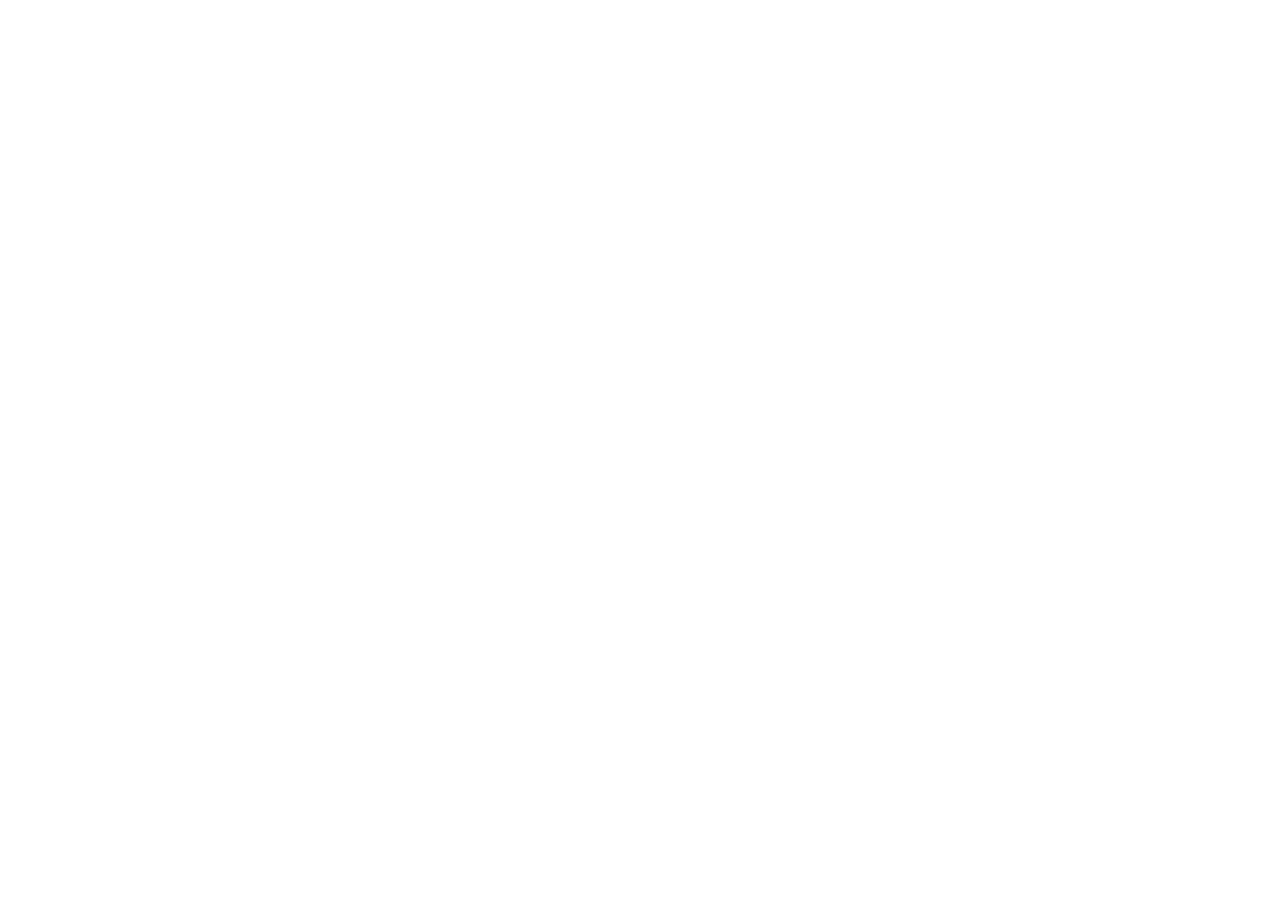
==== commit 66dd4e5c: "chore: redirect old address to nouriistore.github.io Co-Authored-By: Claude Opus 5.5 <noreply@anthro" ====
--- a/index.html
+++ b/index.html
@@ -3,771 +3,18 @@
 <head>
   <meta charset="UTF-8">
   <meta name="viewport" content="width=device-width, initial-scale=1.0">
-  <title>Nourii | متجر نوري للمنتجات اليدوية والتوزيعات والكونكريت</title>
-  
-  <!-- Meta SEO -->
-  <meta name="description" content="متجر Nourii (نوري) - وجهتكم الأولى للأعمال الفنية اليدوية، كونكريت للتلوين، كتب تلوين، توزيعات مناسبات، نوت بوك، ومطبوعات تعليمية ودينية فاخرة.">
-  <meta name="keywords" content="Nourii, نوري, كونكريت للتلوين, كتب تلوين, توزيعات مناسبات, نوت بوك, مطبوعات دينية, ادوات تعليمية للاطفال, استيكرز, هاند ميد">
-
-  <!-- Tailwind CSS CDN -->
-  <script src="https://cdn.tailwindcss.com"></script>
+  <title>Nourii | انتقلنا إلى عنوان جديد</title>
+  <meta name="robots" content="noindex">
+  <link rel="canonical" href="https://nouriistore.github.io/">
   <script>
-    tailwind.config = {
-      darkMode: ['class', '[data-theme="dark"]'],
-      theme: {
-        extend: {
-          colors: {
-            brand: {
-              50: '#fdf3f4',
-              100: '#fbe7ea',
-              200: '#f6d3d8',
-              300: '#eeb2bc',
-              400: '#e18796',
-              500: '#c96576',
-              600: '#b44f60',
-              700: '#973c4c',
-              800: '#7f3542',
-              900: '#6d303b',
-            },
-            sand: {
-              50: '#faf7f3',
-              100: '#f5efe6',
-              200: '#ebdece',
-              300: '#dec7b0',
-              400: '#cfa88e',
-              500: '#b8896d',
-            }
-          }
-        }
-      }
-    }
+    // Old address: yaminakkady.github.io/nourii/<page>?<query> -> nouriistore.github.io/<page>?<query>
+    var page = location.pathname.replace(/^\/nourii\/?/, '/');
+    location.replace('https://nouriistore.github.io' + page + location.search + location.hash);
   </script>
-
-  <!-- Font Awesome 6 -->
-  <link rel="stylesheet" href="https://cdnjs.cloudflare.com/ajax/libs/font-awesome/6.5.1/css/all.min.css">
-
-  <!-- Custom CSS -->
-  <link rel="stylesheet" href="styles.css">
+  <meta http-equiv="refresh" content="0; url=https://nouriistore.github.io/">
 </head>
-<body class="bg-[#fdfaf6] dark:bg-[#181516] text-[#2b2325] dark:text-[#f7f2f3] transition-colors duration-300">
-
-  <!-- ================= TOP NOTIFICATION BAR ================= -->
-  <div class="bg-gradient-to-r from-pink-600 via-rose-500 to-amber-600 text-white text-xs py-2 px-4 text-center font-medium flex items-center justify-center gap-3">
-    <span>✨ خصم 10% على جميع الطلبات باستخدام الكود: <strong class="bg-white/20 px-2 py-0.5 rounded tracking-wider">NOURII10</strong> ✨</span>
-    <span class="hidden md:inline">|</span>
-    <span class="hidden md:inline">📦 شحن وتوصيل لكافة المحافظات</span>
-  </div>
-
-  <!-- ================= NAVIGATION HEADER ================= -->
-  <header class="sticky top-0 z-40 glass-header">
-    <div class="max-w-7xl mx-auto px-4 sm:px-6 lg:px-8 h-20 flex items-center justify-between gap-4">
-      
-      <!-- Brand Logo -->
-      <a href="#" class="flex items-center gap-3 group">
-        <div class="w-12 h-12 rounded-2xl bg-gradient-to-tr from-brand-600 to-amber-500 flex items-center justify-center text-white shadow-md shadow-brand-500/20 group-hover:scale-105 transition-transform">
-          <span class="font-black text-2xl tracking-tighter">N</span>
-        </div>
-        <div>
-          <span class="text-2xl font-black tracking-tight text-brand-600 dark:text-brand-400 block leading-tight font-serif">Nourii</span>
-          <span class="text-[11px] font-bold text-stone-500 dark:text-stone-400 block tracking-wider">نوري • للفنون والهدايا</span>
-        </div>
-      </a>
-
-      <!-- Desktop Nav Links -->
-      <nav class="hidden lg:flex items-center gap-7 text-sm font-bold text-stone-700 dark:text-stone-300">
-        <a href="#hero" class="hover:text-brand-600 dark:hover:text-brand-400 transition-colors">الرئيسية</a>
-        <a href="#categories-showcase" class="hover:text-brand-600 dark:hover:text-brand-400 transition-colors">الأقسام</a>
-        <a href="#catalog-section" class="hover:text-brand-600 dark:hover:text-brand-400 transition-colors">المنتجات</a>
-        <a href="#giveaways-estimator" class="hover:text-brand-600 dark:hover:text-brand-400 transition-colors flex items-center gap-1 text-amber-600 dark:text-amber-400">
-          <i class="fa-solid fa-sparkles text-xs"></i>
-          <span>صانع التوزيعات الذكي</span>
-        </a>
-        <a href="#reviews-section" class="hover:text-brand-600 dark:hover:text-brand-400 transition-colors">آراء العملاء</a>
-        <a href="#faqs-section" class="hover:text-brand-600 dark:hover:text-brand-400 transition-colors">الأسئلة الشائعة</a>
-      </nav>
-
-      <!-- Action Buttons -->
-      <div class="flex items-center gap-2 sm:gap-3">
-        <!-- Language Switcher -->
-        <button onclick="toggleLanguage()" class="p-2 sm:px-3 sm:py-2 rounded-xl border border-stone-200 dark:border-stone-700 hover:bg-stone-100 dark:hover:bg-stone-800 text-xs font-bold transition-all flex items-center gap-1.5" title="تبديل اللغة">
-          <i class="fa-solid fa-globe text-stone-500"></i>
-          <span id="lang-toggle-text" class="hidden sm:inline">English</span>
-        </button>
-
-        <!-- Theme Toggle -->
-        <button onclick="toggleTheme()" class="w-10 h-10 rounded-xl border border-stone-200 dark:border-stone-700 hover:bg-stone-100 dark:hover:bg-stone-800 flex items-center justify-center transition-all" title="تغيير المظهر">
-          <i id="theme-toggle-icon" class="fa-solid fa-moon text-stone-600 dark:text-stone-300"></i>
-        </button>
-
-        <!-- Wishlist Button -->
-        <button onclick="toggleFavoritesView()" class="relative w-10 h-10 rounded-xl border border-stone-200 dark:border-stone-700 hover:bg-stone-100 dark:hover:bg-stone-800 flex items-center justify-center transition-all text-stone-600 dark:text-stone-300" title="المفضلة">
-          <i class="fa-regular fa-heart"></i>
-          <span id="fav-count-badge" class="absolute -top-1.5 -right-1.5 bg-red-500 text-white text-[10px] font-bold w-5 h-5 rounded-full flex items-center justify-center hidden">0</span>
-        </button>
-
-        <!-- Store Settings (Edit WhatsApp number etc.) -->
-        <button onclick="openSettingsModal()" class="w-10 h-10 rounded-xl border border-stone-200 dark:border-stone-700 hover:bg-stone-100 dark:hover:bg-stone-800 flex items-center justify-center transition-all text-stone-500 hover:text-stone-800 dark:hover:text-stone-200" title="إعدادات المتجر ورقم الواتساب">
-          <i class="fa-solid fa-gear"></i>
-        </button>
-
-        <!-- Cart Button -->
-        <button id="nav-cart-btn" onclick="toggleCartDrawer()" class="btn-primary h-10 px-4 flex items-center gap-2.5 text-xs">
-          <i class="fa-solid fa-bag-shopping"></i>
-          <span class="cart-badge-count font-bold bg-white text-brand-600 rounded-full w-5 h-5 flex items-center justify-center text-[11px]">0</span>
-          <span class="hidden md:inline">السلة</span>
-        </button>
-      </div>
-
-    </div>
-  </header>
-
-  <!-- ================= HERO SECTION ================= -->
-  <section id="hero" class="relative overflow-hidden pt-12 pb-20 lg:pt-20 lg:pb-28">
-    <div class="hero-glow top-0 right-1/4"></div>
-    <div class="max-w-7xl mx-auto px-4 sm:px-6 lg:px-8 relative z-10">
-      <div class="grid grid-cols-1 lg:grid-cols-12 gap-12 items-center">
-        
-        <!-- Text Column -->
-        <div class="lg:col-span-7 text-center lg:text-start">
-          <div class="inline-flex items-center gap-2 bg-pink-100 dark:bg-stone-800/80 text-brand-600 dark:text-brand-300 px-4 py-1.5 rounded-full text-xs font-bold mb-6 border border-pink-200 dark:border-stone-700">
-            <i class="fa-solid fa-wand-magic-sparkles text-amber-500"></i>
-            <span>صناعة يدوية بكل حب وتفاصيل مخصصة باسمك</span>
-          </div>
-
-          <h1 class="text-4xl sm:text-5xl lg:text-6xl font-black tracking-tight leading-[1.2] mb-6">
-            عالم <span class="text-transparent bg-clip-text bg-gradient-to-r from-brand-600 via-rose-500 to-amber-600">Nourii</span> للإبداع، الفنون والهدايا المميزة
-          </h1>
-
-          <p class="text-base sm:text-lg text-stone-600 dark:text-stone-300 leading-relaxed mb-8 max-w-2xl mx-auto lg:mx-0">
-            أطقم كونكريت للتلوين تنمي مهارات أطفالك، توزيعات ملكية للمناسبات بالأسماء، دفاتر ومفكرات منقوشة بالذهب، ومطبوعات فاخرة تُخلد أجمل ذكرياتكم السعيدة.
-          </p>
-
-          <!-- Action Buttons -->
-          <div class="flex flex-wrap items-center justify-center lg:justify-start gap-4 mb-10">
-            <a href="#catalog-section" class="btn-primary px-8 py-3.5 text-sm flex items-center gap-2 shadow-lg">
-              <i class="fa-solid fa-store"></i>
-              <span>تصفح المنتجات الآن</span>
-            </a>
-            <a href="#giveaways-estimator" class="px-7 py-3.5 rounded-full border border-stone-300 dark:border-stone-700 bg-white dark:bg-stone-800 hover:bg-stone-50 dark:hover:bg-stone-700 text-sm font-bold flex items-center gap-2 transition-all shadow-sm">
-              <i class="fa-solid fa-calculator text-amber-500"></i>
-              <span>صانع التوزيعات الذكي</span>
-            </a>
-          </div>
-
-          <!-- Feature Bullets -->
-          <div class="grid grid-cols-2 sm:grid-cols-4 gap-4 pt-6 border-t border-stone-200 dark:border-stone-800/80">
-            <div class="flex items-center gap-2.5">
-              <div class="w-8 h-8 rounded-lg bg-pink-100 dark:bg-stone-800 text-brand-600 flex items-center justify-center text-xs">
-                <i class="fa-solid fa-truck-fast"></i>
-              </div>
-              <span class="text-xs font-bold">شحن لجميع المحافظات</span>
-            </div>
-            <div class="flex items-center gap-2.5">
-              <div class="w-8 h-8 rounded-lg bg-pink-100 dark:bg-stone-800 text-brand-600 flex items-center justify-center text-xs">
-                <i class="fa-solid fa-pen-nib"></i>
-              </div>
-              <span class="text-xs font-bold">تخصيص كامل بالأسماء</span>
-            </div>
-            <div class="flex items-center gap-2.5">
-              <div class="w-8 h-8 rounded-lg bg-pink-100 dark:bg-stone-800 text-brand-600 flex items-center justify-center text-xs">
-                <i class="fa-solid fa-heart"></i>
-              </div>
-              <span class="text-xs font-bold">شغل هاند ميد متقن</span>
-            </div>
-            <div class="flex items-center gap-2.5">
-              <div class="w-8 h-8 rounded-lg bg-pink-100 dark:bg-stone-800 text-brand-600 flex items-center justify-center text-xs">
-                <i class="fa-brands fa-whatsapp text-emerald-600"></i>
-              </div>
-              <span class="text-xs font-bold">طلب سهل بالواتساب</span>
-            </div>
-          </div>
-        </div>
-
-        <!-- Visual Mosaic Column -->
-        <div class="lg:col-span-5 relative">
-          <div class="relative mx-auto max-w-md lg:max-w-none">
-            <!-- Main Hero Card -->
-            <div class="nourii-card p-3 overflow-hidden rounded-3xl bg-white dark:bg-stone-800 shadow-2xl">
-              <img src="assets/images/concrete-coloring.jpg" alt="كونكريت للتلوين من نوري" class="w-full h-80 object-cover rounded-2xl">
-              <div class="p-4 flex items-center justify-between">
-                <div>
-                  <h3 class="font-black text-base">كونكريت الفنان الصغير 🎨</h3>
-                  <p class="text-xs text-stone-500">نشاط إبداعي يملأ أوقات أطفالك بالبهجة</p>
-                </div>
-                <button onclick="selectCategory('concrete')" class="btn-primary px-4 py-2 text-xs">
-                  استكشف القسم
-                </button>
-              </div>
-            </div>
-
-            <!-- Floating Mini Card 1 -->
-            <div class="absolute -bottom-6 -right-6 bg-white/95 dark:bg-stone-800/95 backdrop-blur-md p-3.5 rounded-2xl border border-stone-200 dark:border-stone-700 shadow-xl hidden sm:flex items-center gap-3">
-              <img src="assets/images/notebooks.jpg" alt="نوت بوك" class="w-12 h-12 rounded-xl object-cover">
-              <div>
-                <span class="text-xs font-bold block">دفاتر ذهبية مخصصة ✨</span>
-                <span class="text-[11px] text-pink-600 font-bold">باسمك المميز</span>
-              </div>
-            </div>
-
-            <!-- Floating Mini Card 2 -->
-            <div class="absolute -top-6 -left-6 bg-white/95 dark:bg-stone-800/95 backdrop-blur-md p-3.5 rounded-2xl border border-stone-200 dark:border-stone-700 shadow-xl hidden sm:flex items-center gap-3">
-              <img src="assets/images/event-favors.jpg" alt="توزيعات مناسبات" class="w-12 h-12 rounded-xl object-cover">
-              <div>
-                <span class="text-xs font-bold block">توزيعات المواليد والأعراس 💍</span>
-                <span class="text-[11px] text-amber-600 font-bold">تصاميم ملكية راقية</span>
-              </div>
-            </div>
-
-          </div>
-        </div>
-
-      </div>
-    </div>
-  </section>
-
-  <!-- ================= CATEGORIES SHOWCASE GRID (عينة لكل قسم) ================= -->
-  <section id="categories-showcase" class="py-16 bg-stone-100/60 dark:bg-stone-900/40 border-y border-stone-200/80 dark:border-stone-800">
-    <div class="max-w-7xl mx-auto px-4 sm:px-6 lg:px-8">
-      
-      <div class="text-center max-w-3xl mx-auto mb-14">
-        <span class="text-xs font-bold text-brand-600 uppercase tracking-widest block mb-2">أقسام متجر Nourii العشرة</span>
-        <h2 class="text-3xl sm:text-4xl font-black mb-4">اكتشف كل ما يلزم إبداعك ومناسباتك</h2>
-        <p class="text-stone-600 dark:text-stone-400 text-sm">اضغط على أي قسم لمعاينة المنتجات المتاحة والطلب المباشر</p>
-      </div>
-
-      <!-- Grid of 10 Categories -->
-      <div class="grid grid-cols-2 sm:grid-cols-3 lg:grid-cols-5 gap-4 sm:gap-6">
-        
-        <!-- 1. Concrete -->
-        <div onclick="selectCategory('concrete')" class="nourii-card cursor-pointer p-3 flex flex-col group text-center">
-          <div class="h-36 w-full rounded-xl overflow-hidden mb-3 bg-stone-100">
-            <img src="assets/images/concrete-coloring.jpg" alt="كونكريت للتلوين" class="w-full h-full object-cover group-hover:scale-110 transition-transform duration-500">
-          </div>
-          <h3 class="font-bold text-sm mb-1 group-hover:text-brand-600 transition-colors">كونكريت للتلوين</h3>
-          <span class="text-[11px] text-stone-500">أشكال ومجسمات جبسية</span>
-        </div>
-
-        <!-- 2. Coloring Books -->
-        <div onclick="selectCategory('coloring_books')" class="nourii-card cursor-pointer p-3 flex flex-col group text-center">
-          <div class="h-36 w-full rounded-xl overflow-hidden mb-3 bg-stone-100">
-            <img src="assets/images/coloring-books.jpg" alt="كتب تلوين" class="w-full h-full object-cover group-hover:scale-110 transition-transform duration-500">
-          </div>
-          <h3 class="font-bold text-sm mb-1 group-hover:text-brand-600 transition-colors">كتب تلوين</h3>
-          <span class="text-[11px] text-stone-500">مانديلا وسفاري للأطفال</span>
-        </div>
-
-        <!-- 3. Magnets & Brooches -->
-        <div onclick="selectCategory('magnets_brooches')" class="nourii-card cursor-pointer p-3 flex flex-col group text-center">
-          <div class="h-36 w-full rounded-xl overflow-hidden mb-3 bg-stone-100">
-            <img src="assets/images/magnets-brooches.jpg" alt="صور مغناطيس و بروش" class="w-full h-full object-cover group-hover:scale-110 transition-transform duration-500">
-          </div>
-          <h3 class="font-bold text-sm mb-1 group-hover:text-brand-600 transition-colors">صور مغناطيس و بروش</h3>
-          <span class="text-[11px] text-stone-500">مغناطيس ثلاجة ودبابيس</span>
-        </div>
-
-        <!-- 4. Event Favors -->
-        <div onclick="selectCategory('event_favors')" class="nourii-card cursor-pointer p-3 flex flex-col group text-center">
-          <div class="h-36 w-full rounded-xl overflow-hidden mb-3 bg-stone-100">
-            <img src="assets/images/event-favors.jpg" alt="توزيعات مناسبات" class="w-full h-full object-cover group-hover:scale-110 transition-transform duration-500">
-          </div>
-          <h3 class="font-bold text-sm mb-1 group-hover:text-brand-600 transition-colors">توزيعات مناسبات</h3>
-          <span class="text-[11px] text-stone-500">سبوع، كتب كتاب وزفاف</span>
-        </div>
-
-        <!-- 5. Notebooks -->
-        <div onclick="selectCategory('notebooks')" class="nourii-card cursor-pointer p-3 flex flex-col group text-center">
-          <div class="h-36 w-full rounded-xl overflow-hidden mb-3 bg-stone-100">
-            <img src="assets/images/notebooks.jpg" alt="نوت بوك" class="w-full h-full object-cover group-hover:scale-110 transition-transform duration-500">
-          </div>
-          <h3 class="font-bold text-sm mb-1 group-hover:text-brand-600 transition-colors">نوت بوك</h3>
-          <span class="text-[11px] text-stone-500">مفكرات منقوشة بالذهب</span>
-        </div>
-
-        <!-- 6. Islamic Prints -->
-        <div onclick="selectCategory('islamic_prints')" class="nourii-card cursor-pointer p-3 flex flex-col group text-center">
-          <div class="h-36 w-full rounded-xl overflow-hidden mb-3 bg-stone-100">
-            <img src="assets/images/islamic-prints.jpg" alt="مطبوعات دينية" class="w-full h-full object-cover group-hover:scale-110 transition-transform duration-500">
-          </div>
-          <h3 class="font-bold text-sm mb-1 group-hover:text-brand-600 transition-colors">مطبوعات دينية</h3>
-          <span class="text-[11px] text-stone-500">مصاحف مخمل وكروت أذكار</span>
-        </div>
-
-        <!-- 7. Educational Kids -->
-        <div onclick="selectCategory('educational_kids')" class="nourii-card cursor-pointer p-3 flex flex-col group text-center">
-          <div class="h-36 w-full rounded-xl overflow-hidden mb-3 bg-stone-100">
-            <img src="assets/images/educational-kids.jpg" alt="ادوات تعليمية للاطفال" class="w-full h-full object-cover group-hover:scale-110 transition-transform duration-500">
-          </div>
-          <h3 class="font-bold text-sm mb-1 group-hover:text-brand-600 transition-colors">ادوات تعليمية للاطفال</h3>
-          <span class="text-[11px] text-stone-500">أبجد هوز وفلاش كاردز</span>
-        </div>
-
-        <!-- 8. Luxury Prints -->
-        <div onclick="selectCategory('luxury_prints')" class="nourii-card cursor-pointer p-3 flex flex-col group text-center">
-          <div class="h-36 w-full rounded-xl overflow-hidden mb-3 bg-stone-100">
-            <img src="assets/images/luxury-prints.jpg" alt="مطبوعات" class="w-full h-full object-cover group-hover:scale-110 transition-transform duration-500">
-          </div>
-          <h3 class="font-bold text-sm mb-1 group-hover:text-brand-600 transition-colors">مطبوعات</h3>
-          <span class="text-[11px] text-stone-500">أختام شمع وأكياس هدايا</span>
-        </div>
-
-        <!-- 9. Stickers -->
-        <div onclick="selectCategory('stickers')" class="nourii-card cursor-pointer p-3 flex flex-col group text-center">
-          <div class="h-36 w-full rounded-xl overflow-hidden mb-3 bg-stone-100">
-            <img src="assets/images/stickers.jpg" alt="استيكرز" class="w-full h-full object-cover group-hover:scale-110 transition-transform duration-500">
-          </div>
-          <h3 class="font-bold text-sm mb-1 group-hover:text-brand-600 transition-colors">استيكرز</h3>
-          <span class="text-[11px] text-stone-500">ملصقات فينيل وواشي تيب</span>
-        </div>
-
-        <!-- 10. Others -->
-        <div onclick="selectCategory('others')" class="nourii-card cursor-pointer p-3 flex flex-col group text-center">
-          <div class="h-36 w-full rounded-xl overflow-hidden mb-3 bg-stone-100">
-            <img src="assets/images/others.jpg" alt="اخرى" class="w-full h-full object-cover group-hover:scale-110 transition-transform duration-500">
-          </div>
-          <h3 class="font-bold text-sm mb-1 group-hover:text-brand-600 transition-colors">اخرى</h3>
-          <span class="text-[11px] text-stone-500">ريزن، ميداليات وفواحات</span>
-        </div>
-
-      </div>
-
-    </div>
-  </section>
-
-  <!-- ================= MAIN PRODUCTS CATALOG SECTION ================= -->
-  <section id="catalog-section" class="py-20 max-w-7xl mx-auto px-4 sm:px-6 lg:px-8">
-    
-    <div class="flex flex-col md:flex-row md:items-end justify-between gap-6 mb-8">
-      <div>
-        <span class="text-xs font-bold text-brand-600 uppercase tracking-widest block mb-1">الكتالوج الكامل</span>
-        <h2 class="text-3xl font-black">منتجات Nourii المميزة</h2>
-      </div>
-
-      <!-- Search & Sort Controls -->
-      <div class="flex flex-col sm:flex-row items-stretch sm:items-center gap-3">
-        <!-- Live Search Input -->
-        <div class="relative w-full sm:w-64">
-          <i class="fa-solid fa-magnifying-glass absolute top-1/2 -translate-y-1/2 inset-inline-start-3.5 text-stone-400 text-xs"></i>
-          <input type="text" id="search-input" placeholder="ابحث في المنتجات..." 
-            class="w-full ps-10 pe-4 py-2.5 rounded-full border border-stone-200 dark:border-stone-700 bg-white dark:bg-stone-800 text-xs focus:outline-none focus:ring-2 focus:ring-brand-400">
-        </div>
-
-        <!-- Sort Select -->
-        <select id="sort-select" class="px-4 py-2.5 rounded-full border border-stone-200 dark:border-stone-700 bg-white dark:bg-stone-800 text-xs font-bold focus:outline-none focus:ring-2 focus:ring-brand-400 text-stone-700 dark:text-stone-300">
-          <option value="popular">الأكثر طلباً</option>
-          <option value="price-asc">السعر: من الأقل للأعلى</option>
-          <option value="price-desc">السعر: من الأعلى للأقل</option>
-          <option value="rating">الأعلى تقييماً</option>
-        </select>
-      </div>
-    </div>
-
-    <!-- Category Filter Chips Slider -->
-    <div id="categories-container" class="flex items-center gap-2.5 overflow-x-auto pb-4 mb-8 no-scrollbar">
-      <!-- Injected by JS -->
-    </div>
-
-    <!-- Active Filter Counter -->
-    <div class="flex items-center justify-between text-xs text-stone-500 mb-6 font-medium">
-      <span id="products-count">جاري التحميل...</span>
-      <button onclick="resetFilters()" class="hover:text-brand-600 transition-colors">إعادة ضبط الفلاتر</button>
-    </div>
-
-    <!-- Products Grid -->
-    <div id="products-grid" class="grid grid-cols-1 sm:grid-cols-2 md:grid-cols-3 lg:grid-cols-4 gap-6">
-      <!-- Injected by JS -->
-    </div>
-
-  </section>
-
-  <!-- ================= SMART GIVEAWAYS ESTIMATOR (صانع التوزيعات الذكي) ================= -->
-  <section id="giveaways-estimator" class="py-20 bg-gradient-to-b from-pink-50/50 via-white to-pink-50/30 dark:from-stone-900 dark:via-stone-900/60 dark:to-stone-900 border-y border-stone-200/80 dark:border-stone-800">
-    <div class="max-w-5xl mx-auto px-4 sm:px-6 lg:px-8">
-      
-      <div class="text-center max-w-2xl mx-auto mb-12">
-        <div class="inline-flex items-center gap-2 bg-amber-100 dark:bg-stone-800 text-amber-800 dark:text-amber-300 px-4 py-1.5 rounded-full text-xs font-bold mb-4">
-          <i class="fa-solid fa-calculator"></i>
-          <span>أداة ذكية للمناسبات والحفلات</span>
-        </div>
-        <h2 class="text-3xl sm:text-4xl font-black mb-3">صانع التوزيعات الذكي لحفلتك 💍🍼</h2>
-        <p class="text-stone-600 dark:text-stone-400 text-sm leading-relaxed">
-          خطط لتوزيعات السبوع، عقد القران، الخطوبة أو التخرج بكل سهولة! اختر المناسبة والكمية واحصل على تقدير فوري مع خصومات الكميات الخاصة.
-        </p>
-      </div>
-
-      <div class="nourii-card p-6 sm:p-10 bg-white dark:bg-stone-800">
-        <div class="grid grid-cols-1 md:grid-cols-3 gap-6 mb-8">
-          
-          <!-- Step 1: Event Type -->
-          <div>
-            <label class="block text-xs font-bold text-stone-700 dark:text-stone-300 mb-2">1. نوع المناسبة السعيدة:</label>
-            <select id="gw-event" class="w-full p-3.5 rounded-xl border border-stone-200 dark:border-stone-700 bg-stone-50 dark:bg-stone-900 text-sm font-semibold focus:ring-2 focus:ring-brand-400 focus:outline-none">
-              <option value="baby-shower">سبوع ومولود جديد 🍼</option>
-              <option value="katb-ktab">عقد قران وزفاف 💍</option>
-              <option value="engagement">حفلة خطوبة 💐</option>
-              <option value="henna">حنة العروس 🌺</option>
-              <option value="graduation">تخرج ونجاح 🎓</option>
-              <option value="birthday">عيد ميلاد 🎂</option>
-            </select>
-          </div>
-
-          <!-- Step 2: Favor Style -->
-          <div>
-            <label class="block text-xs font-bold text-stone-700 dark:text-stone-300 mb-2">2. نوع التوزيعات المفضل:</label>
-            <select id="gw-type" class="w-full p-3.5 rounded-xl border border-stone-200 dark:border-stone-700 bg-stone-50 dark:bg-stone-900 text-sm font-semibold focus:ring-2 focus:ring-brand-400 focus:outline-none">
-              <option value="choco-box">علب شوكولاتة راقية مع كارت مخصص (25 ج.م)</option>
-              <option value="mini-quran">ميني مصحف مخمل وسبحة وكارت دعاء (35 ج.م)</option>
-              <option value="concrete-paint">مجسمات كونكريت للتلوين مع ألوان (30 ج.م)</option>
-              <option value="kids-cards">كروت تعليمية وألعاب للأطفال (22 ج.م)</option>
-              <option value="wax-envelope">أظرف كلاسيكية بختم شمع وكارت إهداء (20 ج.م)</option>
-            </select>
-          </div>
-
-          <!-- Step 3: Quantity -->
-          <div>
-            <label class="block text-xs font-bold text-stone-700 dark:text-stone-300 mb-2">3. الكمية المطلوبة:</label>
-            <select id="gw-qty" class="w-full p-3.5 rounded-xl border border-stone-200 dark:border-stone-700 bg-stone-50 dark:bg-stone-900 text-sm font-semibold focus:ring-2 focus:ring-brand-400 focus:outline-none">
-              <option value="25">25 قطعة (السعر الأساسي)</option>
-              <option value="50" selected>50 قطعة (خصم خاص 10% ✨)</option>
-              <option value="100">100 قطعة (خصم مناسبات 15% ⭐)</option>
-              <option value="200">200 قطعة (خصم كميات كبرى 20% 🔥)</option>
-            </select>
-          </div>
-
-        </div>
-
-        <!-- Optional Name / Date customization -->
-        <div class="mb-8">
-          <label class="block text-xs font-bold text-stone-700 dark:text-stone-300 mb-2">الاسم والتاريخ المراد طباعته على التوزيعات (اختياري):</label>
-          <input type="text" id="gw-name" placeholder="مثال: مولودنا الغالي زين - 2026/10/25" 
-            class="w-full p-3.5 rounded-xl border border-stone-200 dark:border-stone-700 bg-stone-50 dark:bg-stone-900 text-sm focus:ring-2 focus:ring-brand-400 focus:outline-none">
-        </div>
-
-        <!-- Calculate Trigger Button -->
-        <div class="flex justify-center mb-8">
-          <button id="gw-calc-btn" class="btn-primary px-10 py-3.5 text-sm flex items-center gap-2">
-            <i class="fa-solid fa-calculator"></i>
-            <span>حساب التكلفة وعرض السعر</span>
-          </button>
-        </div>
-
-        <!-- Result Card -->
-        <div id="gw-result-card" class="bg-gradient-to-r from-pink-50 to-amber-50 dark:from-stone-900 dark:to-stone-900 p-6 rounded-2xl border border-pink-200 dark:border-stone-700 flex flex-col sm:flex-row items-center justify-between gap-6">
-          <div class="text-center sm:text-start">
-            <div class="flex items-center gap-2 justify-center sm:justify-start mb-1">
-              <span id="gw-discount-badge" class="bg-emerald-100 text-emerald-700 text-xs font-bold px-2.5 py-0.5 rounded-full">خصم خاص 10%</span>
-              <span class="text-xs text-stone-500">سعر القطعة بعد الخصم: <strong id="gw-unit-price" class="text-stone-800 dark:text-stone-200">--</strong></span>
-            </div>
-            <div class="flex items-baseline gap-2 justify-center sm:justify-start">
-              <span class="text-xs font-bold text-stone-500">الإجمالي التقديري:</span>
-              <span id="gw-total-price" class="text-3xl font-black text-brand-600">--</span>
-            </div>
-          </div>
-
-          <button onclick="requestGiveawayWhatsApp()" class="btn-whatsapp py-3 px-8 text-sm flex items-center gap-2">
-            <i class="fa-brands fa-whatsapp text-lg"></i>
-            <span>طلب عرض السعر عبر واتساب</span>
-          </button>
-        </div>
-
-      </div>
-
-    </div>
-  </section>
-
-  <!-- ================= REVIEWS SECTION ================= -->
-  <section id="reviews-section" class="py-20 max-w-7xl mx-auto px-4 sm:px-6 lg:px-8">
-    <div class="text-center max-w-2xl mx-auto mb-14">
-      <span class="text-xs font-bold text-brand-600 uppercase tracking-widest block mb-2">ثقة ومحبة</span>
-      <h2 class="text-3xl font-black mb-3">ماذا يقول عملاء Nourii عنا؟</h2>
-      <p class="text-stone-600 dark:text-stone-400 text-sm">تجارب حقيقية من عملائنا في القاهرة والإسكندرية والمحافظات</p>
-    </div>
-
-    <div id="reviews-container" class="grid grid-cols-1 md:grid-cols-3 gap-6">
-      <!-- Injected by JS -->
-    </div>
-  </section>
-
-  <!-- ================= FAQS SECTION ================= -->
-  <section id="faqs-section" class="py-16 bg-stone-100/50 dark:bg-stone-900/30 border-y border-stone-200/80 dark:border-stone-800">
-    <div class="max-w-4xl mx-auto px-4 sm:px-6 lg:px-8">
-      <div class="text-center max-w-xl mx-auto mb-12">
-        <span class="text-xs font-bold text-brand-600 uppercase tracking-widest block mb-1">إجابات وتوضيحات</span>
-        <h2 class="text-3xl font-black">الأسئلة الأكثر شيوعاً</h2>
-      </div>
-
-      <div id="faqs-container" class="space-y-4">
-        <!-- Injected by JS -->
-      </div>
-    </div>
-  </section>
-
-  <!-- ================= FOOTER ================= -->
-  <footer class="bg-white dark:bg-stone-900 border-t border-stone-200 dark:border-stone-800 pt-16 pb-12">
-    <div class="max-w-7xl mx-auto px-4 sm:px-6 lg:px-8">
-      
-      <div class="grid grid-cols-1 md:grid-cols-2 lg:grid-cols-5 gap-10 mb-14">
-        
-        <!-- Brand Info -->
-        <div class="lg:col-span-2">
-          <div class="flex items-center gap-3 mb-4">
-            <div class="w-10 h-10 rounded-xl bg-gradient-to-tr from-brand-600 to-amber-500 flex items-center justify-center text-white font-black text-xl">
-              N
-            </div>
-            <span class="text-2xl font-black font-serif text-brand-600">Nourii</span>
-          </div>
-          <p class="text-stone-500 dark:text-stone-400 text-xs leading-relaxed max-w-sm mb-6">
-            متجر Nourii (نوري) - نصنع بحب أدوات الفنون اليدوية، مجسمات الكونكريت للأطفال، توزيعات المناسبات الملكية، والمفكرات المخصصة بالأسماء في مصر.
-          </p>
-          <div class="flex items-center gap-3">
-            <a href="https://instagram.com" target="_blank" class="w-9 h-9 rounded-full bg-stone-100 dark:bg-stone-800 hover:bg-pink-100 hover:text-pink-600 flex items-center justify-center text-sm transition-colors">
-              <i class="fa-brands fa-instagram"></i>
-            </a>
-            <a href="https://facebook.com" target="_blank" class="w-9 h-9 rounded-full bg-stone-100 dark:bg-stone-800 hover:bg-blue-100 hover:text-blue-600 flex items-center justify-center text-sm transition-colors">
-              <i class="fa-brands fa-facebook-f"></i>
-            </a>
-            <a href="https://tiktok.com" target="_blank" class="w-9 h-9 rounded-full bg-stone-100 dark:bg-stone-800 hover:bg-stone-200 hover:text-black flex items-center justify-center text-sm transition-colors">
-              <i class="fa-brands fa-tiktok"></i>
-            </a>
-            <a href="https://wa.me/201000000000" target="_blank" class="w-9 h-9 rounded-full bg-emerald-50 dark:bg-stone-800 text-emerald-600 hover:bg-emerald-100 flex items-center justify-center text-sm transition-colors">
-              <i class="fa-brands fa-whatsapp"></i>
-            </a>
-          </div>
-        </div>
-
-        <!-- Quick Links -->
-        <div>
-          <h4 class="font-bold text-sm mb-4">أقسام رئيسية</h4>
-          <ul class="space-y-2 text-xs text-stone-600 dark:text-stone-400 font-medium">
-            <li><a href="javascript:selectCategory('concrete')" class="hover:text-brand-600">كونكريت للتلوين</a></li>
-            <li><a href="javascript:selectCategory('coloring_books')" class="hover:text-brand-600">كتب تلوين</a></li>
-            <li><a href="javascript:selectCategory('event_favors')" class="hover:text-brand-600">توزيعات مناسبات</a></li>
-            <li><a href="javascript:selectCategory('notebooks')" class="hover:text-brand-600">نوت بوك ومفكرات</a></li>
-            <li><a href="javascript:selectCategory('islamic_prints')" class="hover:text-brand-600">مطبوعات دينية</a></li>
-          </ul>
-        </div>
-
-        <div>
-          <h4 class="font-bold text-sm mb-4">بقية الأقسام</h4>
-          <ul class="space-y-2 text-xs text-stone-600 dark:text-stone-400 font-medium">
-            <li><a href="javascript:selectCategory('educational_kids')" class="hover:text-brand-600">ادوات تعليمية للاطفال</a></li>
-            <li><a href="javascript:selectCategory('magnets_brooches')" class="hover:text-brand-600">صور مغناطيس و بروش</a></li>
-            <li><a href="javascript:selectCategory('luxury_prints')" class="hover:text-brand-600">مطبوعات وأختام شمع</a></li>
-            <li><a href="javascript:selectCategory('stickers')" class="hover:text-brand-600">استيكرز وواشي تيب</a></li>
-            <li><a href="javascript:selectCategory('others')" class="hover:text-brand-600">ريزن وهدايا أخرى</a></li>
-          </ul>
-        </div>
-
-        <!-- Contact & Ordering Info -->
-        <div>
-          <h4 class="font-bold text-sm mb-4">خدمة العملاء</h4>
-          <ul class="space-y-3 text-xs text-stone-600 dark:text-stone-400">
-            <li class="flex items-center gap-2">
-              <i class="fa-solid fa-clock text-brand-600"></i>
-              <span>الرد متاح يومياً من 10 ص حتى 11 م</span>
-            </li>
-            <li class="flex items-center gap-2">
-              <i class="fa-solid fa-location-dot text-brand-600"></i>
-              <span>مصر - شحن لجميع المحافظات</span>
-            </li>
-            <li class="flex items-center gap-2">
-              <i class="fa-solid fa-shield-halved text-emerald-600"></i>
-              <span>ضمان جودة وتغليف آمن للمنتجات</span>
-            </li>
-          </ul>
-        </div>
-
-      </div>
-
-      <div class="pt-8 border-t border-stone-200 dark:border-stone-800 text-center text-xs text-stone-400 flex flex-col sm:flex-row items-center justify-between gap-4">
-        <span>© 2026 Nourii - جميع الحقوق محفوظة لعلامة نوري</span>
-        <span>صُمم وطُوّر بكل حب لمتجر Nourii الذكي ✨</span>
-      </div>
-
-    </div>
-  </footer>
-
-  <!-- ================= FLOATING CART BUTTON ================= -->
-  <button onclick="toggleCartDrawer()" class="floating-cart-btn">
-    <i class="fa-solid fa-cart-shopping text-lg"></i>
-    <span class="cart-badge-count bg-white text-brand-600 rounded-full w-6 h-6 flex items-center justify-center text-xs font-black">0</span>
-    <span id="floating-cart-total" class="text-xs font-bold hidden sm:inline">0 ج.م</span>
-  </button>
-
-  <!-- ================= FLOATING WHATSAPP BUTTON ================= -->
-  <a href="https://wa.me/201000000000" target="_blank" class="floating-whatsapp-btn" title="تواصل مباشرة عبر واتساب">
-    <i class="fa-brands fa-whatsapp"></i>
-  </a>
-
-  <!-- ================= PRODUCT QUICK VIEW MODAL ================= -->
-  <div id="product-modal" class="fixed inset-0 z-50 flex items-center justify-center modal-backdrop p-4 hidden">
-    <div class="bg-white dark:bg-stone-900 rounded-3xl max-w-2xl w-full overflow-hidden shadow-2xl relative max-h-[92vh] overflow-y-auto">
-      <button onclick="closeProductModal()" class="absolute top-4 inset-inline-end-4 w-9 h-9 rounded-full bg-stone-100 dark:bg-stone-800 hover:bg-stone-200 dark:hover:bg-stone-700 flex items-center justify-center text-stone-500 z-10">
-        <i class="fa-solid fa-xmark"></i>
-      </button>
-      <div id="product-modal-content">
-        <!-- Injected by JS -->
-      </div>
-    </div>
-  </div>
-
-  <!-- ================= CART SLIDE-OVER DRAWER ================= -->
-  <div id="cart-drawer" class="fixed inset-0 z-50 modal-backdrop hidden">
-    <div class="absolute inset-y-0 inset-inline-end-0 max-w-md w-full bg-white dark:bg-stone-900 shadow-2xl flex flex-col justify-between drawer-slide">
-      
-      <!-- Cart Header -->
-      <div class="p-6 border-b border-stone-200 dark:border-stone-800 flex items-center justify-between">
-        <div class="flex items-center gap-2.5">
-          <div class="w-9 h-9 rounded-xl bg-pink-100 dark:bg-stone-800 text-brand-600 flex items-center justify-center">
-            <i class="fa-solid fa-bag-shopping text-sm"></i>
-          </div>
-          <div>
-            <h3 class="font-bold text-base">سلة مشترياتك</h3>
-            <span class="text-xs text-stone-400"><span class="cart-badge-count">0</span> منتج</span>
-          </div>
-        </div>
-        <button onclick="toggleCartDrawer()" class="w-8 h-8 rounded-full hover:bg-stone-100 dark:hover:bg-stone-800 text-stone-400 hover:text-stone-700 flex items-center justify-center">
-          <i class="fa-solid fa-xmark"></i>
-        </button>
-      </div>
-
-      <!-- Cart Items List -->
-      <div id="cart-items-container" class="p-6 overflow-y-auto flex-1 space-y-4">
-        <!-- Injected by JS -->
-      </div>
-
-      <!-- Cart Footer & Checkout -->
-      <div class="p-6 border-t border-stone-200 dark:border-stone-800 bg-stone-50/50 dark:bg-stone-900/80">
-        
-        <!-- Promo Code Input -->
-        <div class="flex gap-2 mb-4">
-          <input type="text" id="promo-input" placeholder="كود الخصم (جرب NOURII10)" 
-            class="flex-1 px-3.5 py-2 text-xs rounded-xl border border-stone-200 dark:border-stone-700 bg-white dark:bg-stone-800 uppercase focus:outline-none focus:ring-2 focus:ring-brand-400">
-          <button onclick="applyPromoCode()" class="px-4 py-2 rounded-xl bg-stone-800 text-white dark:bg-stone-700 text-xs font-bold hover:bg-black transition-colors">
-            تطبيق
-          </button>
-        </div>
-
-        <!-- Totals Breakdown -->
-        <div class="space-y-2 text-xs mb-5">
-          <div class="flex justify-between text-stone-500">
-            <span>المجموع الفرعي:</span>
-            <span id="cart-subtotal" class="font-bold text-stone-800 dark:text-stone-200">0 ج.م</span>
-          </div>
-          <div class="flex justify-between text-emerald-600">
-            <span>الخصم المطبق:</span>
-            <span id="cart-discount" class="font-bold">0 ج.م</span>
-          </div>
-          <div class="flex justify-between text-base font-black pt-2 border-t border-stone-200 dark:border-stone-800">
-            <span>الإجمالي النهائي:</span>
-            <span id="cart-total" class="text-brand-600">0 ج.م</span>
-          </div>
-        </div>
-
-        <!-- Action Buttons -->
-        <div class="space-y-2">
-          <button onclick="openCheckoutModal()" class="btn-whatsapp w-full py-3.5 text-sm flex items-center justify-center gap-2">
-            <i class="fa-brands fa-whatsapp text-lg"></i>
-            <span>تأكيد وإرسال الطلب عبر واتساب</span>
-          </button>
-          <button onclick="clearCart()" class="w-full py-2 text-center text-[11px] text-stone-400 hover:text-red-500 transition-colors">
-            تفريغ السلة بالكامل
-          </button>
-        </div>
-
-      </div>
-
-    </div>
-  </div>
-
-  <!-- ================= CHECKOUT CUSTOMER INFO MODAL ================= -->
-  <div id="checkout-modal" class="fixed inset-0 z-50 flex items-center justify-center modal-backdrop p-4 hidden">
-    <div class="bg-white dark:bg-stone-900 rounded-3xl max-w-md w-full p-6 sm:p-8 overflow-hidden shadow-2xl relative">
-      <button onclick="closeCheckoutModal()" class="absolute top-4 inset-inline-end-4 w-8 h-8 rounded-full bg-stone-100 dark:bg-stone-800 text-stone-400 hover:text-stone-700 flex items-center justify-center">
-        <i class="fa-solid fa-xmark"></i>
-      </button>
-
-      <div class="text-center mb-6">
-        <div class="w-12 h-12 mx-auto rounded-2xl bg-emerald-100 text-emerald-600 flex items-center justify-center text-xl mb-2">
-          <i class="fa-brands fa-whatsapp"></i>
-        </div>
-        <h3 class="text-xl font-black">بيانات توصيل الطلب</h3>
-        <p class="text-xs text-stone-500 mt-1">أدخل بياناتك لتجهيز رسالة الطلب المباشرة إلى Nourii</p>
-      </div>
-
-      <div class="space-y-4 mb-6">
-        <div>
-          <label class="block text-xs font-bold text-stone-700 dark:text-stone-300 mb-1">الاسم بالكامل *</label>
-          <input type="text" id="order-cust-name" placeholder="مثال: نورهان أحمد" required
-            class="w-full px-3.5 py-2.5 text-xs rounded-xl border border-stone-200 dark:border-stone-700 bg-white dark:bg-stone-800 focus:ring-2 focus:ring-brand-400 focus:outline-none">
-        </div>
-
-        <div>
-          <label class="block text-xs font-bold text-stone-700 dark:text-stone-300 mb-1">رقم الهاتف (واتساب) *</label>
-          <input type="tel" id="order-cust-phone" placeholder="مثال: 01012345678" required
-            class="w-full px-3.5 py-2.5 text-xs rounded-xl border border-stone-200 dark:border-stone-700 bg-white dark:bg-stone-800 focus:ring-2 focus:ring-brand-400 focus:outline-none">
-        </div>
-
-        <div>
-          <label class="block text-xs font-bold text-stone-700 dark:text-stone-300 mb-1">المحافظة / المدينة</label>
-          <input type="text" id="order-cust-city" placeholder="مثال: القاهرة - التجمع الخامس" 
-            class="w-full px-3.5 py-2.5 text-xs rounded-xl border border-stone-200 dark:border-stone-700 bg-white dark:bg-stone-800 focus:ring-2 focus:ring-brand-400 focus:outline-none">
-        </div>
-
-        <div>
-          <label class="block text-xs font-bold text-stone-700 dark:text-stone-300 mb-1">العنوان التفصيلي للتوصيل</label>
-          <input type="text" id="order-cust-address" placeholder="اسم الشارع، رقم العمارة أو الفيلا..." 
-            class="w-full px-3.5 py-2.5 text-xs rounded-xl border border-stone-200 dark:border-stone-700 bg-white dark:bg-stone-800 focus:ring-2 focus:ring-brand-400 focus:outline-none">
-        </div>
-
-        <div>
-          <label class="block text-xs font-bold text-stone-700 dark:text-stone-300 mb-1">ملاحظات إضافية على الطلب</label>
-          <textarea id="order-cust-notes" rows="2" placeholder="أي تفاصيل خاصة بالألوان أو موعد التسليم..." 
-            class="w-full px-3.5 py-2 text-xs rounded-xl border border-stone-200 dark:border-stone-700 bg-white dark:bg-stone-800 focus:ring-2 focus:ring-brand-400 focus:outline-none"></textarea>
-        </div>
-      </div>
-
-      <button onclick="executeWhatsAppOrder()" class="btn-whatsapp w-full py-3 text-sm flex items-center justify-center gap-2">
-        <i class="fa-brands fa-whatsapp text-lg"></i>
-        <span>إرسال الطلب إلى واتساب Nourii</span>
-      </button>
-    </div>
-  </div>
-
-  <!-- ================= STORE SETTINGS MODAL ================= -->
-  <div id="settings-modal" class="fixed inset-0 z-50 flex items-center justify-center modal-backdrop p-4 hidden">
-    <div class="bg-white dark:bg-stone-900 rounded-3xl max-w-sm w-full p-6 shadow-2xl relative">
-      <button onclick="closeSettingsModal()" class="absolute top-4 inset-inline-end-4 w-8 h-8 rounded-full bg-stone-100 dark:bg-stone-800 text-stone-400 hover:text-stone-700 flex items-center justify-center">
-        <i class="fa-solid fa-xmark"></i>
-      </button>
-
-      <h3 class="font-black text-lg mb-1 flex items-center gap-2">
-        <i class="fa-solid fa-sliders text-brand-600"></i>
-        <span>إعدادات متجر Nourii</span>
-      </h3>
-      <p class="text-xs text-stone-500 mb-4">يمكنك تعديل رقم واتساب استقبال الطلبات هنا</p>
-
-      <div class="space-y-4 mb-6">
-        <div>
-          <label class="block text-xs font-bold text-stone-700 dark:text-stone-300 mb-1">رقم الواتساب لاستقبال الطلبات</label>
-          <input type="text" id="set-whatsapp-phone" placeholder="مثال: 201000000000 (مع كود الدولة)" 
-            class="w-full px-3.5 py-2.5 text-xs rounded-xl border border-stone-200 dark:border-stone-700 bg-white dark:bg-stone-800 focus:ring-2 focus:ring-brand-400 focus:outline-none">
-          <p class="text-[10px] text-stone-400 mt-1">اكتب الرقم شاملاً كود الدولة بدون علامة + (مثال: 201012345678 لمصر)</p>
-        </div>
-      </div>
-
-      <div class="flex gap-2">
-        <button onclick="saveStoreSettings()" class="btn-primary flex-1 py-2.5 text-xs">
-          حفظ التغييرات
-        </button>
-        <button onclick="closeSettingsModal()" class="px-4 py-2.5 rounded-full border border-stone-200 text-xs">
-          إلغاء
-        </button>
-      </div>
-    </div>
-  </div>
-
-  <!-- Scripts -->
-  <script src="products.js"></script>
-  <script src="app.js"></script>
+<body style="font-family: sans-serif; text-align: center; padding: 60px 16px;">
+  <p>انتقل متجر Nourii إلى عنوان جديد:</p>
+  <p><a href="https://nouriistore.github.io/">nouriistore.github.io</a></p>
 </body>
 </html>
